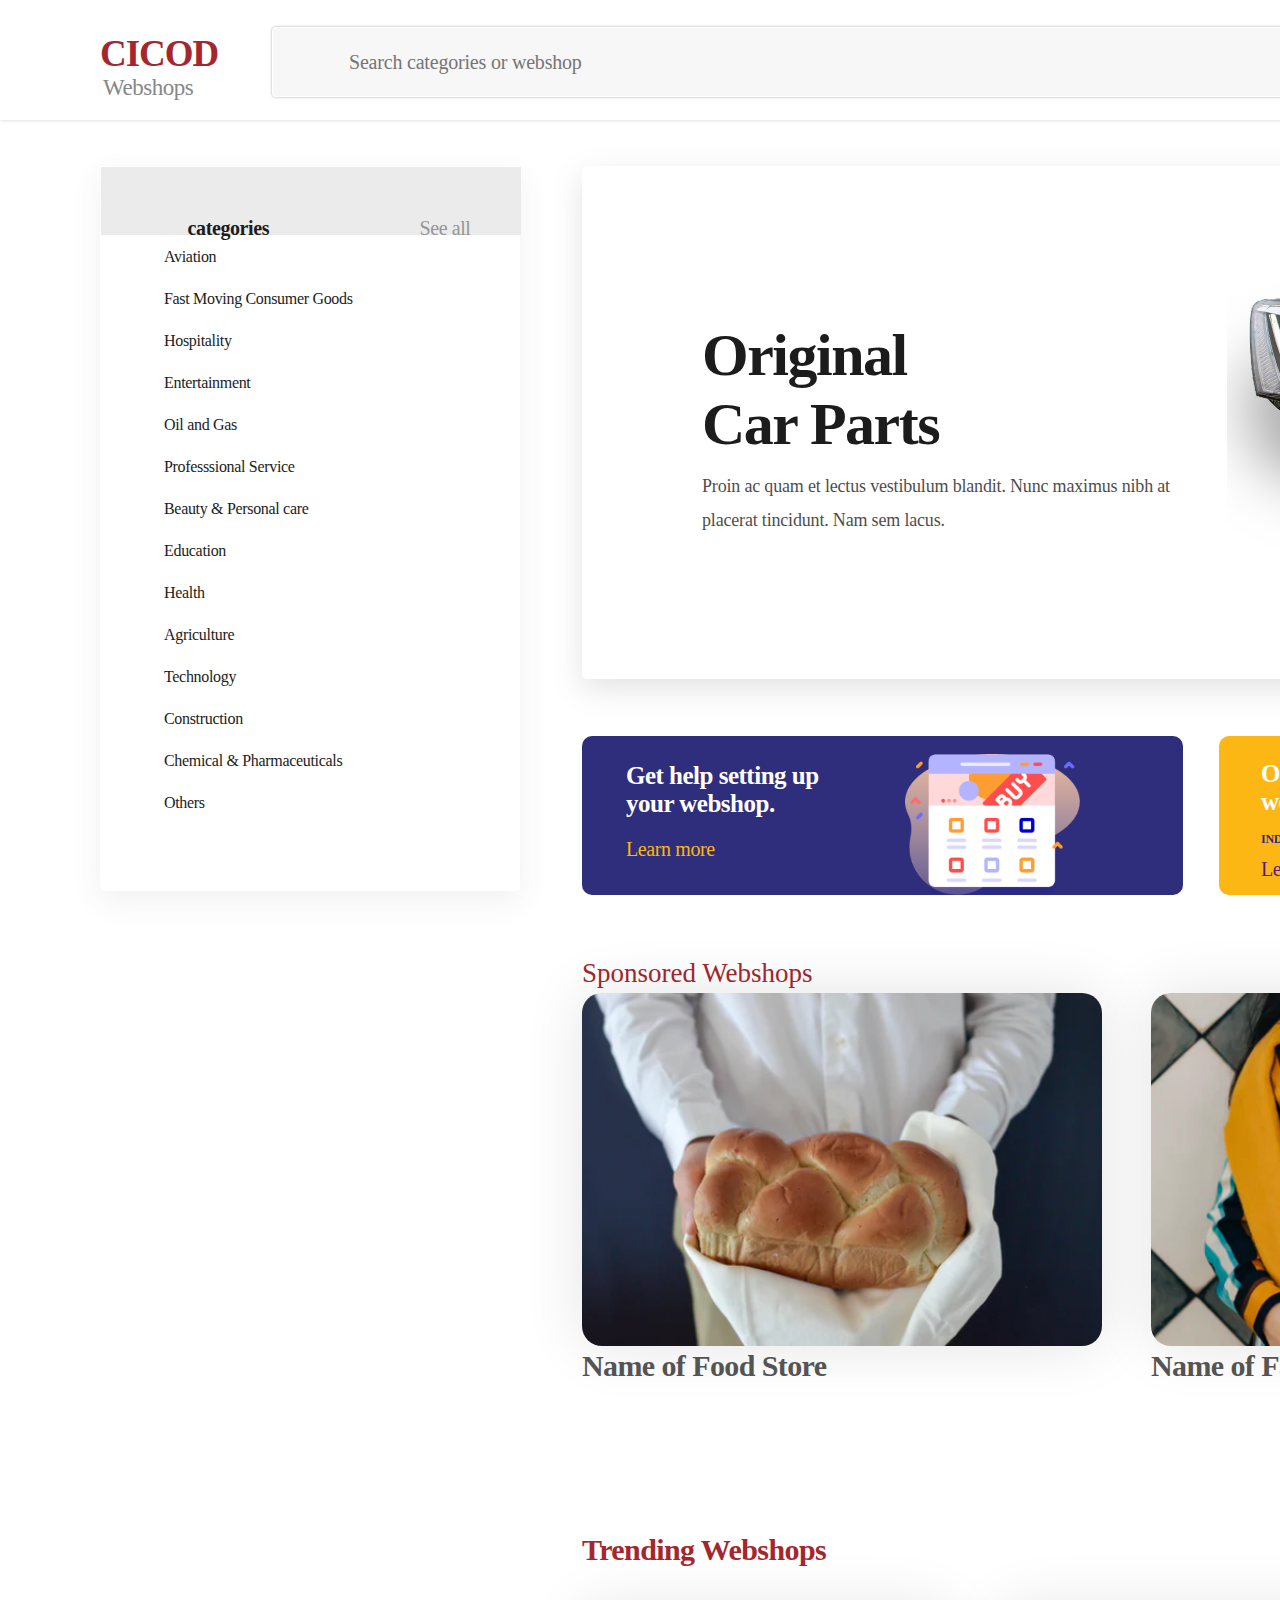
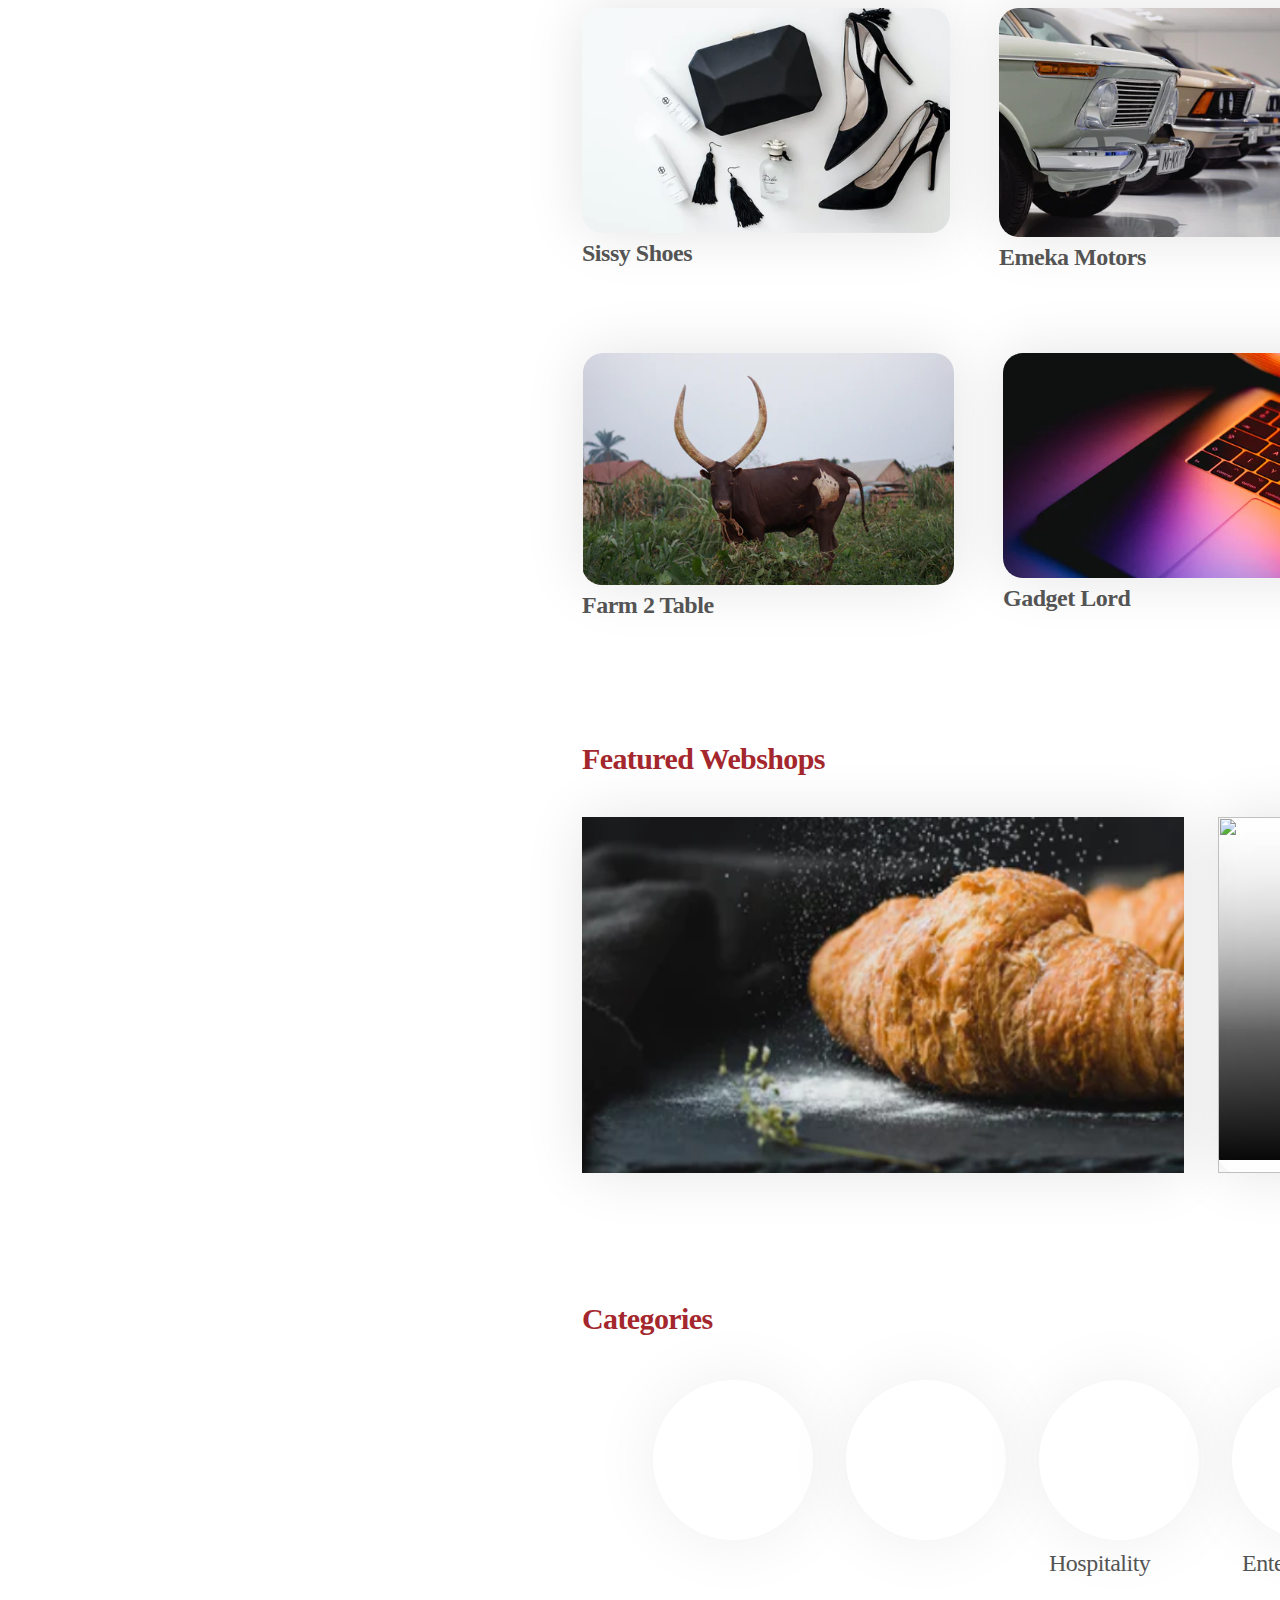
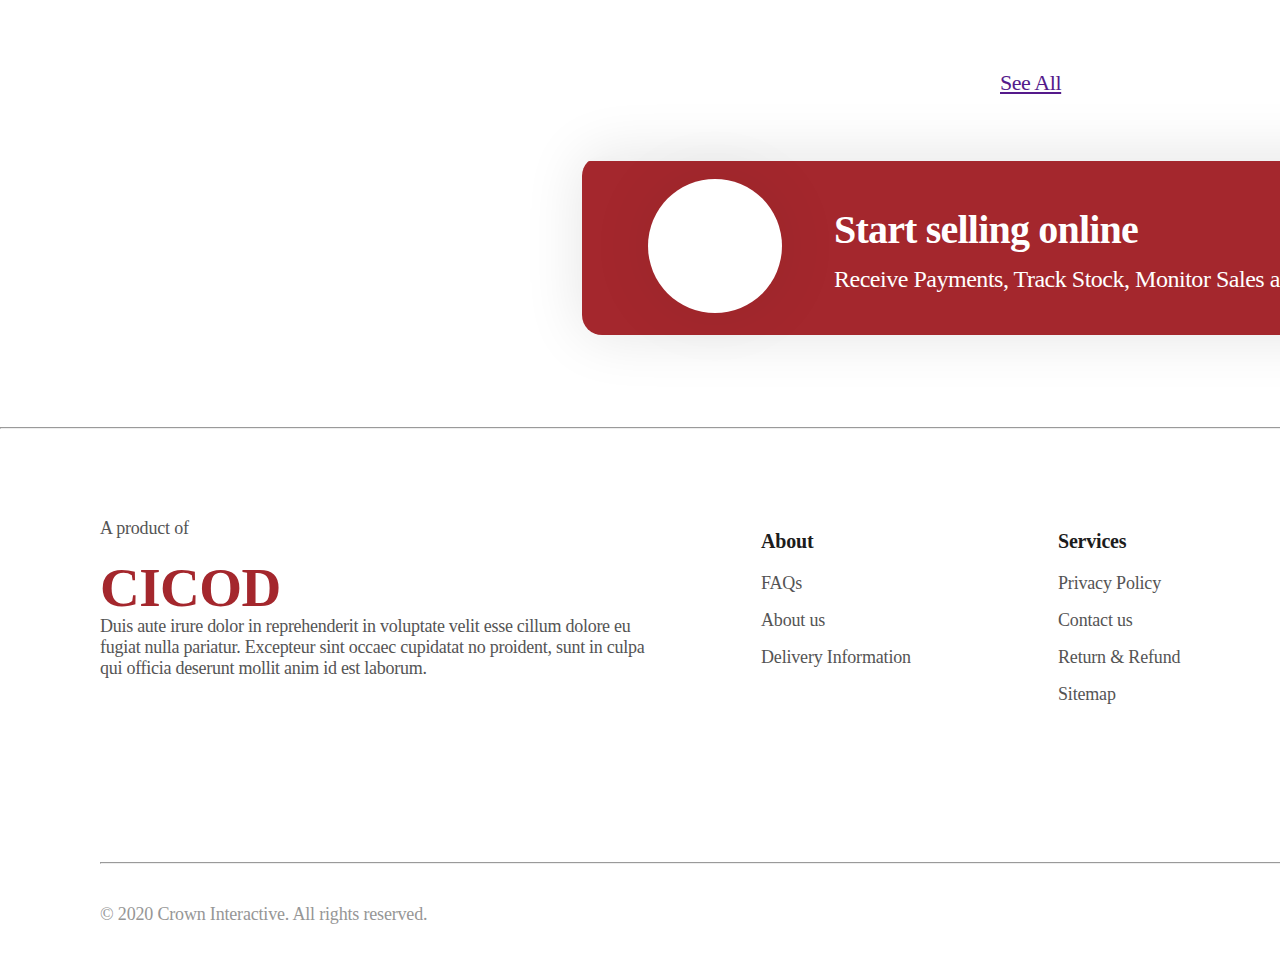
==== index.html @ 5d1048b7 "latest" ====
<!DOCTYPE html>
<html lang="en">
<head>
    <meta charset="UTF-8">
    <meta http-equiv="X-UA-Compatible" content="IE=edge">
    <meta name="viewport" content="width=device-width, initial-scale=1.0">
    
    <title>Document</title>
    <link rel="stylesheet" href="styles.css">
    <link rel="stylesheet" href="https://use.fontawesome.com/releases/v5.15.4/css/all.css"
     integrity="sha384-DyZ88mC6Up2uqS4h/KRgHuoeGwBcD4Ng9SiP4dIRy0EXTlnuz47vAwmeGwVChigm" crossorigin="anonymous">
</head>
<body>
    <!--This is hmtl for nav bar-->
    <nav>
        <div id="nav1">
            <span class="logo">CICOD</span>
            <br> 
            <span class="logosub">Webshops</span> 
        </div>
        <div>
            <form action="" id="" >
                <input type="text" name="" class="search-box" placeholder='Search categories or webshop' >
                
            </form>
            
        </div>
        <div>
            <input type="Submit" name="" id="" value="Search" class="searchbutton" >
        </div>
        <div id="nav2">
           <span class="top">Own a Webshops</span>  <br>
            <a href="" class="ref">Start a free trial now <i class="fas fa-angle-right"></i></a>
        </div>
    </nav>
    
    <div>
        <!--Html for the aside menu right under the nav bar-->
        <div class="aside"> 
            <h5><span id="h51"><i class="fas fa-bars"></i></span><span id="h52"> categories</span> <span id="h53">See all</span>
            </h5> 
            <ul class="list">
            <li class="sidelink"> <a href="">Aviation</a></li> <li class="sidelink"> <a href="">Fast Moving Consumer Goods</a></li> 
            <li class="sidelink"> <a href="">Hospitality</a></li> <li class="sidelink"> <a href="">Entertainment</a></li>
            <li class="sidelink"> <a href="">Oil and Gas</a></li>
            <li class="sidelink"> <a href="">Professsional Service</a></li> 
            <li class="sidelink"> <a href="" >Beauty & Personal care</a> </li>
            <li class="sidelink"> <a href="">Education</a> </li> <li> <a href="">Health</a> </li> <li> <a href="">Agriculture</a> </li>
            <li class="sidelink"> <a href="">Technology</a> </li> <li class="sidelink"> <a href="">Construction</a></li> 
            <li class="sidelink"> <a href="">Chemical & Pharmaceuticals</a> </li> <li class="sidelink"> <a href="">Others</a></li>
            <ul>
            
        </div>
            <!--Container 1- Html for the container right after/opposite the aside menu-->
        <div class="container1">
           <div id="side1">
                <div id="lefticon">
                    <a href=""><i class="fas fa-angle-left"></i></a>
                </div>
                <div id="p1">
                    Original Car Parts
                </div>

                <div id="p3">
                    Proin ac quam et lectus vestibulum blandit. Nunc maximus nibh at placerat tincidunt. Nam sem lacus.
                </div>
           </div>
           
           <div id="side2">
              <div id="p2">

              </div>
                <div id="righticon">
                   <a href=""><i class="fas fa-angle-right"></i></a>
                </div>
           </div>
        </div>
    </div>
    <!--Container 2--Html for the content right under container 1-->
    <div id="container2">
        <div id="side3">
            <div id="sub1"> <p id="p4"> <a href="">Get help setting up your webshop.</a></p> 
              <p id="p5"> <a href="">Learn more <i class="fas fa-angle-right"></i></a> </p>
            </div>
            <div id="sub2"> <a href="" id="p6"><img src="/Images/buy.png" alt=""></a>
            </div>
        </div>
        <div id="side4">
            <div id="sub3"> <p id="p7">Offer your professional touch to webshop owners.</p>
                <p id="p8">INDEPENDENT CICOD EXECUTIVE (ICE)</p>
                <p id="p9"> <a href="">Learn more <i class="fas fa-angle-right"></i></a> </p>
            </div>
            <div id="sub4"><img src="/Images/id-card.png" alt="id-card" id="p10"></div>
        </div>
    </div>

    <div id="p11">
        Sponsored Webshops
    </div>
    <div id="container3">
        <div id="p13"><img src="/Images/food.png" alt="" id="image1"> <p id="p14">Name of Food Store</p></div>
        <div id="p13"><img src="/Images/nameoffashion.png" alt="" id="image1"> <p id="p14">Name of Fashion Shop</p></div>
        <div id="p13" style="padding: 0;"><img src="/Images/skincare.png" alt="" id="image1"> <p id="p14">Skin care Shop</p></div>
    </div>
    <div id="p15">
        Trending Webshops
    </div>
    <div id="container4">
        <div id="p17"><img src="/Images/shoes.png" alt="Sissy Shoes" id="image2"> <p id="p16">Sissy Shoes</p></div>
        <div id="p17"><img src="/Images/motors.png" alt="Emeka Motors" id="image2"> <p id="p16">Emeka Motors</p></div>
        <div id="p17"><img src="/Images/pizza.png" alt="Pizza club" id="image2"><p id="p16">Pizza club</p></div>
    </div>
    <div id="container4" style="margin-top: 56px;">
        <div id="p17"><img src="/Images/farm.png" alt="farm" id="image2"><p id="p16">Farm 2 Table</p></div>
        <div id="p17"><img src="/Images/gadget.png" alt="gadget" id="image2"><p id="p16">Gadget Lord</p></div>
        <div id="p17"><img src="/Images/hair.png" alt="hair" id="image2"><p id="p16">Hair chick</p></div>
    </div>
    <div id="p18">Featured Webshops</div>
    <div id="container5">
        <div id="p19">
            <img src="/Images/bread.png" alt="" id="image3">
        </div>
        <div id="p20">
            <img src="/images/shoes.png" alt="" id="image3">
        </div>
    </div>
    <div id="p21">Categories</div>
    <div id="container6">
        <div id="p22">
            <div id="p23">

            </div>
        </div>
        <div id="p22">
            <div id="p23">

            </div>
        </div>
        <div id="p22">
            <div id="p23">
                <i class="fas fa-hospital-alt" id="icon2"></i>
            </div>
            <p id="sub5">Hospitality</p>
        </div>
        <div id="p22">
            <div id="p23">
                <i class="fas fa-music" id="icon2"></i>
            </div>
            <p id="sub5">Entertainment</p>
        </div>
    </div>
    <div id="p24">
        <a href="">See All</a> 
    </div>
    <div id="container7">
        <div id="p25">
            <div id="grocery"><i class="fas fa-shopping-cart"></i></div>
        </div>
        <div id="p26">
            <p id="sub6">Start selling online</p>
            <p id="sub7">Receive Payments, Track Stock, Monitor Sales and More...</p>
        </div>
        <div id="p27">
            <p id="sub8"> <a href="">Sign up now</a> </p> 
        </div>

    </div>
    <hr id="breakline">
    <footer class="footer">
        <div  id="p28">
            <p id="sub9">A product of</p> 
            <p id="sub10">CICOD</p>
            <p id="sub11">Duis aute irure dolor in reprehenderit in voluptate velit esse cillum dolore eu 
                fugiat nulla pariatur. Excepteur sint occaec cupidatat no proident, sunt in culpa
                qui officia deserunt mollit anim id est laborum.
            </p>
        </div>
        <div id="p29">
            <p id="sub12"> About</p> 
            <p><a href="">FAQs</a> </p> 
            <p><a href="">About us</a> </p> 
            <p><a href="">Delivery Information</a> </p>
        </div>
        <div id="p30">
            <p id="sub12">Services</p>
            <p><a href="">Privacy Policy</a></p>
            <p><a href="">Contact us</a></p>
            <p><a href="">Return & Refund</a></p>
            <p><a href="">Sitemap</a></p>

        </div>
        <div id="p31">
            <p id="sub12">Follow CICOD</p>
            <div id="p32">
                <div id="sub13"> <a href=""><i class="fab fa-youtube" id="icon7"></i></a></div>
                <div id="sub13"> <a href="https://www.facebook.com"><i class="fab fa-facebook-square" id="icon7"></i></a> </div>
                <div id="sub13"><a href=""><i class="fab fa-twitter" id="icon7"></i></a></div>
                <div id="sub13"> <a href=""><i class="fab fa-instagram-square" id="icon7"></i></a></div>
            </div>
        </div>
    </footer>
    
    <hr id="breakline2">

    <div id="p34">
        © 2020 Crown Interactive. All rights reserved.
    </div>

</body>
</html>
---- styles.css ----
/** DESIGN FOR HEADING**/
nav {width: 1920px;height: 120px; margin: 0px;margin-left: 0px; box-shadow: 0px 0px 4px #1D1D1D33; display: flex}
body{
    
    height: 100%;
    width: 1920px;
    margin: 0px;
    
}
#nav1{
    margin-left: 100px;
    margin-top: 32px;
    margin-right: 52px;
    height: 67px;
    width: 119px;
}
.logo{
    font: normal normal 900 25px Raleway;
    letter-spacing: -1px;
    color: #A4272D;
    width: 100%;
    height: 44px;
    text-align: left;
    font-size: 37px;
}
.logosub{
    text-align: center;
    font: normal normal 23px Raleway;
    width: 100%;
    height: 27px;
    color: #868686;
    letter-spacing: -0.46px;
    opacity: 1;
    size: 23px;
    padding-bottom: 0px;
    padding-left: 3px;
}

.search-box{
    height: 68px;
    border-color: transparent;
    width: 1016px;
    background: #F7F7F7 0% 0% no-repeat padding-box !important;
    box-shadow: 0px 0px 2px #00000029;
    border-radius: 5px;
    text-align: left;
    font: normal normal normal 20px/8px Raleway;
    letter-spacing: -0.2px;
    color: #969696;
    margin-left: 0px;
    margin-top: 26px;
    margin-bottom: 26px;
    padding-left: 76px;
    padding-top: 0;
    padding-bottom: 0px;
}
.searchbutton{
    width: 220px;
    height: 68px;
    background: #A4272D 0% 0% no-repeat padding-box;
    border-radius: 34px;
    opacity: 1;
    margin: 26px 38px 26px 54px;
    text-align: center;
    font: normal normal 25px/22px Raleway;
    color: #FFFFFF;
    letter-spacing: 0.25px;
    opacity: 1;
    border-style: none;
}
#nav2{
    margin: 29px 0px 29px 0px;
    width: 211px;
    height: 62px;
}
.top{
    width: 176px;
    height: 29px;
    text-align: right;
    font: normal normal bold 24px Raleway;
    letter-spacing: -0.6px;
    color: #545454;
    opacity: 1;
}
.ref{
    width: 189px;
    height: 26px;
    text-align: right;
    font: normal normal normal 22px Raleway;
    letter-spacing: -0.44px;
    color: #A4272D;
    text-transform: capitalize;
    opacity: 1;
}


/** THIS IS THE DESIGN FOR THE LEFT SIDE CONTENT (ASIDE MENU)**/
.aside{
    float: left;
    width: 420px;
    margin: 46px 0px 0 100px;
    background: #FFFFFF 0% 0% no-repeat padding-box;
    box-shadow: 0px 10px 30px #48484814;
    border-radius: 5px;
    opacity: 1;
    height: 725px;
}
.list{
    margin: 0px;
}
h5{
    height: 68px;
    width: 100%;
    background: #EBEBEB 0% 0% no-repeat padding-box;
    border: 1px solid #00000000;
    opacity: 1;
    margin: 0px;
    text-align: justify;
}
#h51{
    width: 26px;
    height: 18px;
    padding: 25px 0 25px 30px;
    display: inline-block;
    color: #A4272D;
    opacity: 1;
}
#h52{
    padding: 22px 0 22px 26px;
    width: 99px;
    height: 24px;
    text-align: left;
    font: normal normal 600 20px Raleway;
    letter-spacing: -0.4px;
    color: #1C1C1C;
    opacity: 1;
}
#h53{
    text-align: left;
    font: normal normal normal 20px Raleway;
    letter-spacing: -0.4px;
    color: #969696;
    opacity: 1;
    width: 62px;
    height: 24px;
    padding: 22px 30px 22px 147px;
}

ul>li{
    list-style: none;
    padding: 12px;
    margin: 0px;
    
}
ul>li>a{
    text-decoration: none;
    font: normal normal normal 16px Raleway;
    letter-spacing: -0.32px;
    color: #1C1C1C;
    opacity: 1;
    padding:12px;
}
ul>li>a:visited{
    text-align: left;
    font: normal normal normal 32px Raleway;
    letter-spacing: -0.32px;
    color: #1C1C1C;
    opacity: 1;
}
ul>li>a:hover{ color:white;background-color: #A4272D; border-radius: 10px;}
/** CSS FOR CONTENT AFTER THE ASIDE MENU**/
.container1{
    margin-top: 46px;
    margin-left: 62px;
    margin-bottom: 0px;
    margin-right: 100px;
    width: 1238px;
    height: 513px;
    background: #FFFFFF 0% 0% no-repeat padding-box;
    box-shadow: 0px 10px 30px #75757533;
    border-radius: 5px;
    opacity: 1;


}
.container1, #side1, #side2 {
    display: inline-block;
}
#side1{
    padding-left: 40px;
    padding-top: 155px;
    padding-bottom: 155px;
    padding-right: 0px;
    height: 203px;
    width: 579px;
    float: left;
}
#side2{
    padding-top: 116px;
    padding-right: 50px;
    padding-bottom: 50px;
    padding-left: 26px;
    height: 347px;
    width: 543px;
    float: right;
}
#lefticon{
    padding-top: 70px;
    padding-bottom: 0;
    padding-left:0px;
    opacity: 1;
    font-size: 29px;
    height: 29px;
    width: 17px;
    display: inline;
    float: left;
}
#p1{
    padding: 0px 235px 4px 80px;
    width: 247px;
    height: 144px;
    text-align: left;
    font: normal normal bold 60px Raleway;
    letter-spacing: -1.5px;
    color: #1C1C1C;
    text-transform: capitalize;
    opacity: 1;
    margin: 0px;
}
#p3{
    width: 482px;
    height: 55px;
    padding-top: 0px;
    padding-right: 26px;
    padding-bottom: 0px;
    padding-left: 80px;
    margin: 0px;
    text-align: left;
    font: normal normal normal 18px/34px Raleway;
    letter-spacing: -0.18px;
    color: #1C1C1C;
    opacity: 0.8;
}
#righticon{
    font-size: 29px;
    height: 29px;
    width: 17px;
    padding-top:  100px;
    padding-right: 0px ;
    float: right;
    display: inline;
}
#p2{
    height: 304px;
    width: 456px;
    padding: 0px 70px 27px 0px;
    background: transparent url('/Images/3.png') 0% 0% no-repeat padding-box;
    opacity: 1;
    display: inline-block;
}
/** CSS for container2 and its content**/
#container2{
    width: 1238px;
    height: 159px;
    margin-top: 53px;
    margin-right: 100px;
    margin-left: 62px;
    display: inline-block;
}
#side3{
    width: 565px;
    height: 159px;
    padding-left: 0px;
    padding-right: 36px;
    padding-bottom: 0px;
    float: left;
    background: #2F2E7C 0% 0% no-repeat padding-box;
    border-radius: 10px;
    opacity: 1;
}
#side4{
    width: 601px;
    height: 159px;
    padding-top: 0px;
    padding-right: 0px;
    padding-bottom: 0px;
    float: right;
    background: #FDB714 0% 0% no-repeat padding-box;
    border-radius: 10px;
    opacity: 1;
}
#sub1{
    padding: 26px 30px 17px 44px;
    margin: 0px;
    height: 116px;
    width: 218px;
    display: inline-block;

}
#sub2{
    padding: 18px 0px 0px 0px;
    width: 242px;
    height: 141px;
    float: right;
}
#p4{
    width: 116px;
    height: 60px;
    text-align: left;
    font: normal normal 600 25px Raleway;
    letter-spacing: -0.5px;
    color: #FFFFFF;
    opacity: 1;
    margin: 0;
    display: inline;
}
#p4>a:visited{
    width: 116px;
    height: 60px;
    text-align: left;
    font: normal normal 600 25px Raleway;
    letter-spacing: -0.5px;
    color: #FFFFFF;
    opacity: 1;
    margin: 0;
    display: inline;
    text-decoration: none;
}
#p4>a{text-decoration: none;}
#p5{
    width: 116px;
    height: 24px;
    text-align: left;
    letter-spacing: -0.4px;
    color: #FDB714;
    opacity: 1;
    font: normal 20px Raleway;
}
#p5>a:visited{    
    width: 116px;
    height: 24px;
    text-align: left;
    letter-spacing: -0.4px;
    color: #FDB714;
    opacity: 1;
    font: normal 20px Raleway;
}
#p5>a{text-decoration: none;}
#p6{
    width: 242px;
    height: 141px;
    opacity: 1;
    display: inline-flex;
}
#sub3{
    width: 326px;
    height: 118px;
    float: left;
    padding-left: 42px;
    padding-top: 24px;
}
#sub4{
    width: 200px;
    height: 134px;
    float: right;
    padding-top: 25px;
    padding-left: 0px;
    padding-right: 26px;
}
#p7{
    height: 60px;
    width: 326px;
    text-align: left;
    font: normal normal 600 25px Raleway;
    letter-spacing: -0.5px;
    color: #FFFFFF;
    opacity: 1;
    padding: 0;
    margin: 0;
}
#p8{
    width: 230px;
    height: 14px;
    text-align: left;
    font: normal normal 900 12px Raleway;
    letter-spacing: -0.24px;
    color: #2F2E7C;
    text-transform: uppercase;
    opacity: 1;
}
#p9{
    height: 24px;
    width: auto;
    text-align: left;
    font: normal 20px Raleway;
    letter-spacing: -0.4px;
    color: #A4272D;
    opacity: 1;
    margin: 0px;
}
#p9>a{text-decoration: none;}
#p10{
    height: 134px; width: 200px;
}
#p11{
    width: 349px;
    height: 35px;
    margin-top: 59px;
    margin-left: 582px;
    color: #A4272D;
    opacity: 1;
    font: normal 27px Raleway;

}
#container3{
    height: 408px;
    width: 1338px;
    margin-left: 582px;
    display: flex;
}
#p13{
    padding-right: 49px;
    
}
#p14{    
    text-align: left;
    font: normal normal 600 30px/32px Raleway;
    letter-spacing: -0.6px;
    color: #545454;
    opacity: 1;
    margin: 0px;
    
}
#image1{
    height: 353px; width: 520px;
    box-shadow: 0px 0px 60px #0000001C;
    border-radius: 20px;
    opacity: 1;
}
#p15{
    margin-left: 582px;
    margin-top: 132px;
    height: 35px;
    text-align: left;
    font: normal normal bold 30px Raleway;
    letter-spacing: -0.6px;
    color: #A4272D;
    opacity: 1;
}
#container4{
    margin: 40px 0 0 582px;
    height: 289px;
    width: 1338px;
    display: flex;
}
#p16{
    margin: 0; height: 29px;
    text-align: left;
    font: normal normal 600 24px/32px Raleway;
    letter-spacing: -0.48px;
    color: #545454;
    opacity: 1;
}
#p17{
    padding-right: 49px;
}
#image2{
    box-shadow: 0px 0px 60px #0000001C;
    border-radius: 20px;
    opacity: 1;
}
#p18{
    margin-left: 582px;
    margin-top: 100px;
    height: 35px;
    text-align: left;
    font: normal normal bold 30px Raleway;
    letter-spacing: -0.6px;
    color: #A4272D;
    opacity: 1;
}
#container5{
    height: 356px;
    margin: 40px 0 0 582px;
    display: flex;
}
#p19{
    margin-right: 33.5px;
    background-image: url("/Images/breadbackground.png");
    box-shadow: 0px 0px 60px #0000001C;
    border-radius: 20px;
    opacity: 1;
    
}
#image3{
    height: 356px; width: 602px; opacity: 1;
}
#p20{
    background-image: url("/Images/workshoeback.png");
    box-shadow: 0px 0px 60px #0000001C;
    border-radius: 20px;
    opacity: 1;
}
#p21{
    margin-top: 130px;
    margin-left: 582px;
    width: 151px; height: 35px;
    text-align: left;
    font: normal normal bold 30px/32px Raleway;
    letter-spacing: -0.6px;
    color: #A4272D;
    opacity: 1;
}
#container6{
    height: 220px; margin-left: 653px; margin-top: 42px; display: flex;
}
#p22{
    width: 30px; padding-right: 163px; height: 99%;
}
#p23{
    height: 160px; width: 160px;
    background: #FFFFFF 0% 0% no-repeat padding-box;
    box-shadow: 0px 0px 70px #00000012;
    opacity: 1;     border-radius: 900px;
}
#icon2{
    height: 58px; width: 58px; font-size: 58px;
    padding: 30%; color: #545454;
}
#sub5{
    text-align: left;
    font: normal normal normal 24px Raleway;
    letter-spacing: -0.48px;
    color: #545454;
    text-transform: capitalize;
    opacity: 1;
    margin: 0px;     padding-top: 10px; padding-left: 10px;
}
#p24{
    margin: 70px 0 0 1000px;
    text-align: left;
    text-decoration: underline;
    font: normal normal normal 22px Raleway;
    letter-spacing: -0.44px;
    color: #1E3E94;
    text-transform: capitalize;
    opacity: 1;
}
#container7{
    margin: 60px 0 0 582px; height: 179px; width: 1247.5px;
    background-image: url("/Images/p25.png");
    box-shadow: 0px 0px 60px #0000001C;
    border-radius: 20px;
    opacity: 1; display: flex;
}
#p25{
    height: 134px; width: 134px; margin: 23px 0 22px 66px;
    background: #FFFFFF 0% 0% no-repeat padding-box;
    box-shadow: 0px 0px 70px #00000012;
    opacity: 1;
    display: inline-block; border-radius: 200px;
}
#grocery{
    color: #A4272D;
    padding: 45px 0 27px 34px;
    font-size: 300%;
}
#p26{
    width: 604px; height: 84px; margin: 39px 0 0 52px;
    display: inline-block;
}
#sub6{
    width: 347px; height: 47px; margin: 0px;
    text-align: left;
    font: normal normal bold 40px/70px Raleway;
    letter-spacing: -0.8px;
    color: #FFFFFF;
    opacity: 1;
}
#sub7{
    width: 604px;
    text-align: left;
    font: normal normal normal 24px Raleway;
    letter-spacing: -0.48px;
    color: #FFFFFF;
    opacity: 1;
}
#p27{
    width: 220px; height: 68px;
    margin: 57px 90px 0 81px;
    background: #FFFFFF 0% 0% no-repeat padding-box;
    border-radius: 34px;
    opacity: 1;
}
#sub8{
    text-align: center;
    font: normal normal 22px Raleway;
    letter-spacing: 0.22px;
    opacity: 1;
}
#p27>#sub8>a{text-decoration: none; color: #A4272D;}

#breakline{
    width: 1920px; margin-top: 92px;
}

.footer{
    width: 1920px; height: 417px;
    background: #FFFFFF 0% 0% no-repeat padding-box;
    opacity: 1;
    margin: 0px; display: flex;
}
#p28{
    width: 545px; height: 216px;
    margin: 73px 0 0 100px;
}
#sub9{
    text-align: left;
    font: normal normal normal 18px/37px Raleway;
    letter-spacing: -0.18px;
    color: #545454;
    opacity: 4; margin: 0px;
    height: 21px; width: 101px;
}
#sub10{
    text-align: left;
    font: normal normal 900 55px/113px Raleway;
    letter-spacing: -0.55px;
    color: #A4272D;
    opacity: 1; margin: 0px;
    height: 65px; width: 172px;
}
#sub11{
    text-align: left;
    font: normal normal normal 18px Raleway;
    letter-spacing: -0.27px;
    color: #545454;
    opacity: 4; margin-top: 20px;
    width: 545px; height: 120px;

}
#p29{
    width: 164px; height: 159px;
    opacity: 1; margin: 73px 0 0 116px;
}
#p29>p>a{
    text-decoration: none;
    text-align: left;
    font: normal normal normal 18px Raleway;
    letter-spacing: -0.18px;
    color: #545454;
    opacity: 1;
}
#sub12{
    text-align: left;
    font: normal normal bold 20px Raleway;
    letter-spacing: -0.2px;
    color: #1C1C1C;
    opacity: 1;
}
#p30{
    width: 134px; height: 206px; opacity: 1;
    margin: 73px 0 0 133px;
}
#p30>p>a{
    text-decoration: none;
    text-align: left;
    font: normal normal normal 18px Raleway;
    letter-spacing: -0.18px;
    color: #545454;
    opacity: 1;
}
#p31{
    width: 314px; height: 103px;
    margin: 73px 90px 0 324px;
}
#p32{
    display: flex; 
}
#sub13{
    opacity: 1; color: #969696;
     border-color:#969696 ; 
     font-size: xx-large;
    margin-right: 3px;
    height: 65px;
    width: 65px;
    opacity: 1;
    color: #969696;
    text-align: center;
}
#icon7{
    width: 65px; height: 65px; font-size: x-large;
}
#p31>#p32>#sub13>a{text-decoration: none; color: #969696;}
#breakline2{
    width: 1720px; margin-left: 100px;
}
#p34{
    text-align: left;
    font: normal normal normal 18px Raleway;
    letter-spacing: -0.18px;
    color: #969696;
    opacity: 1;
    margin: 40px 0 51px 100px;
}
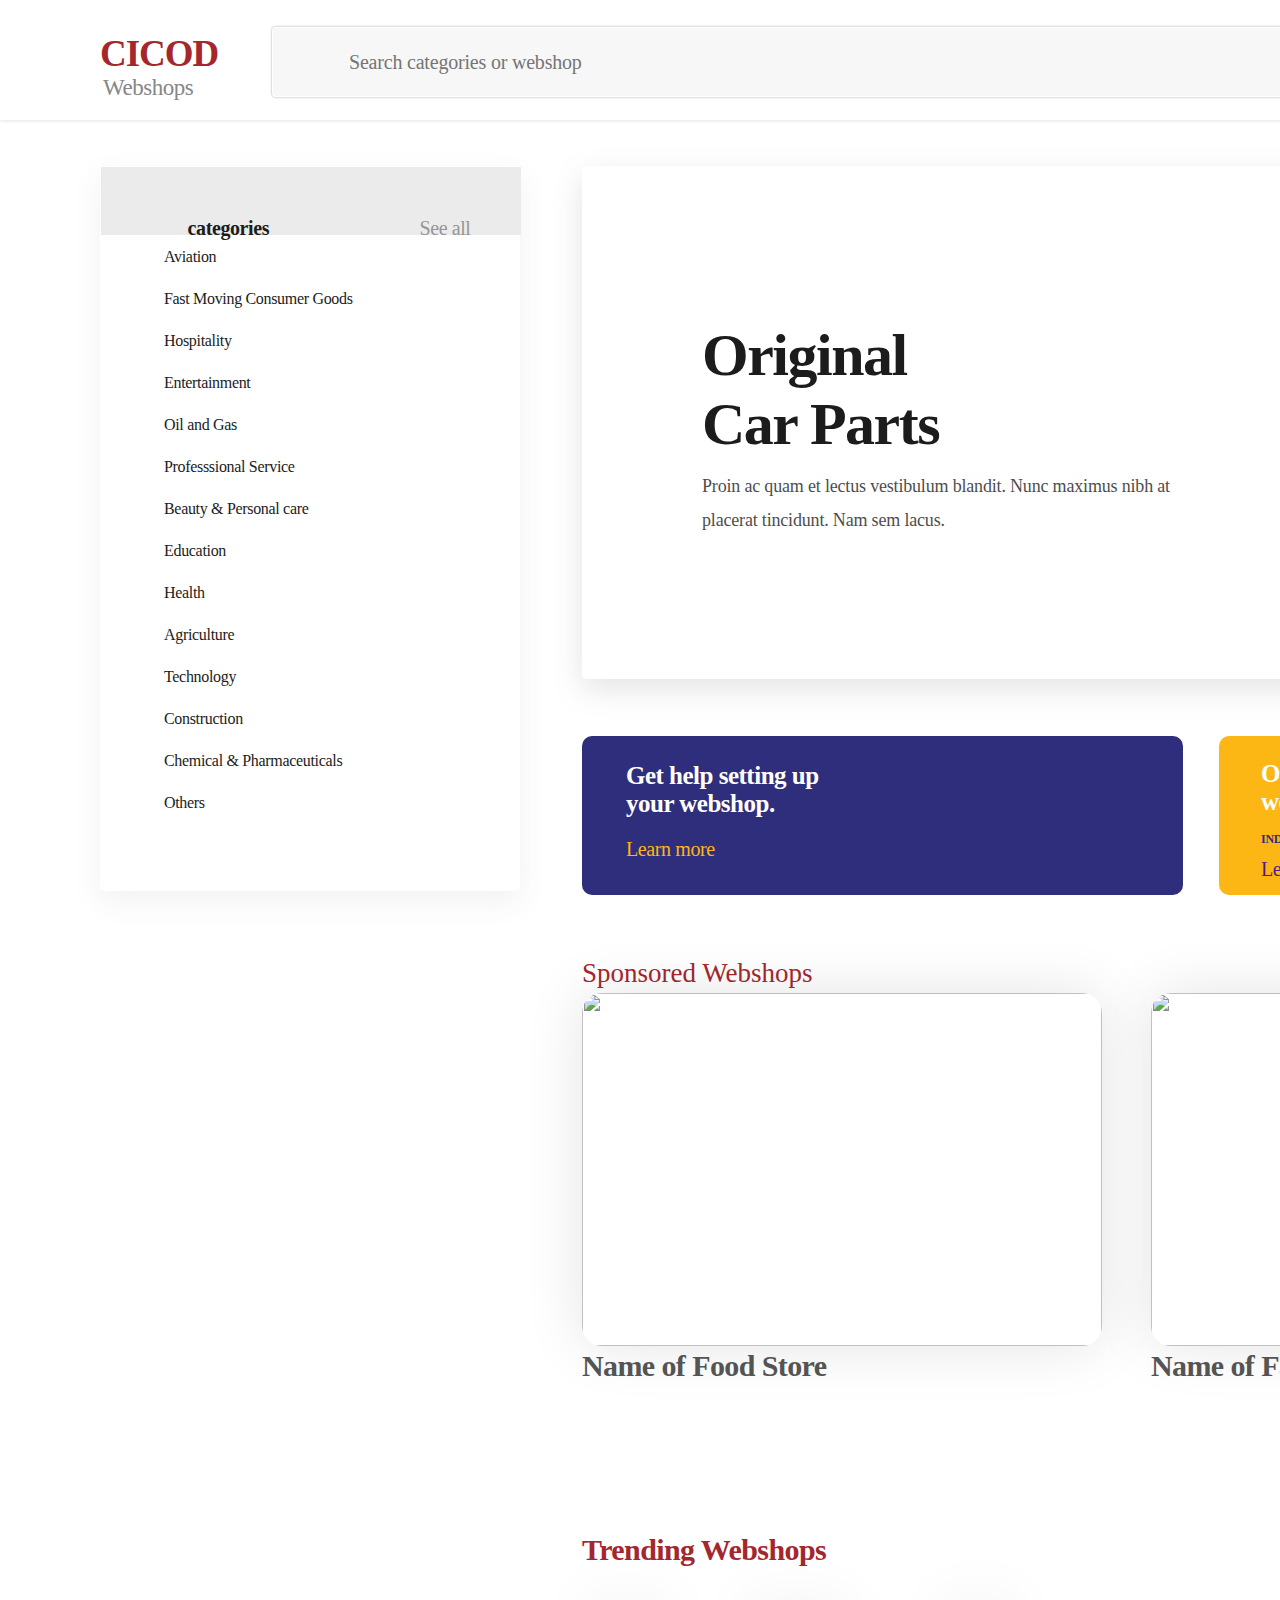
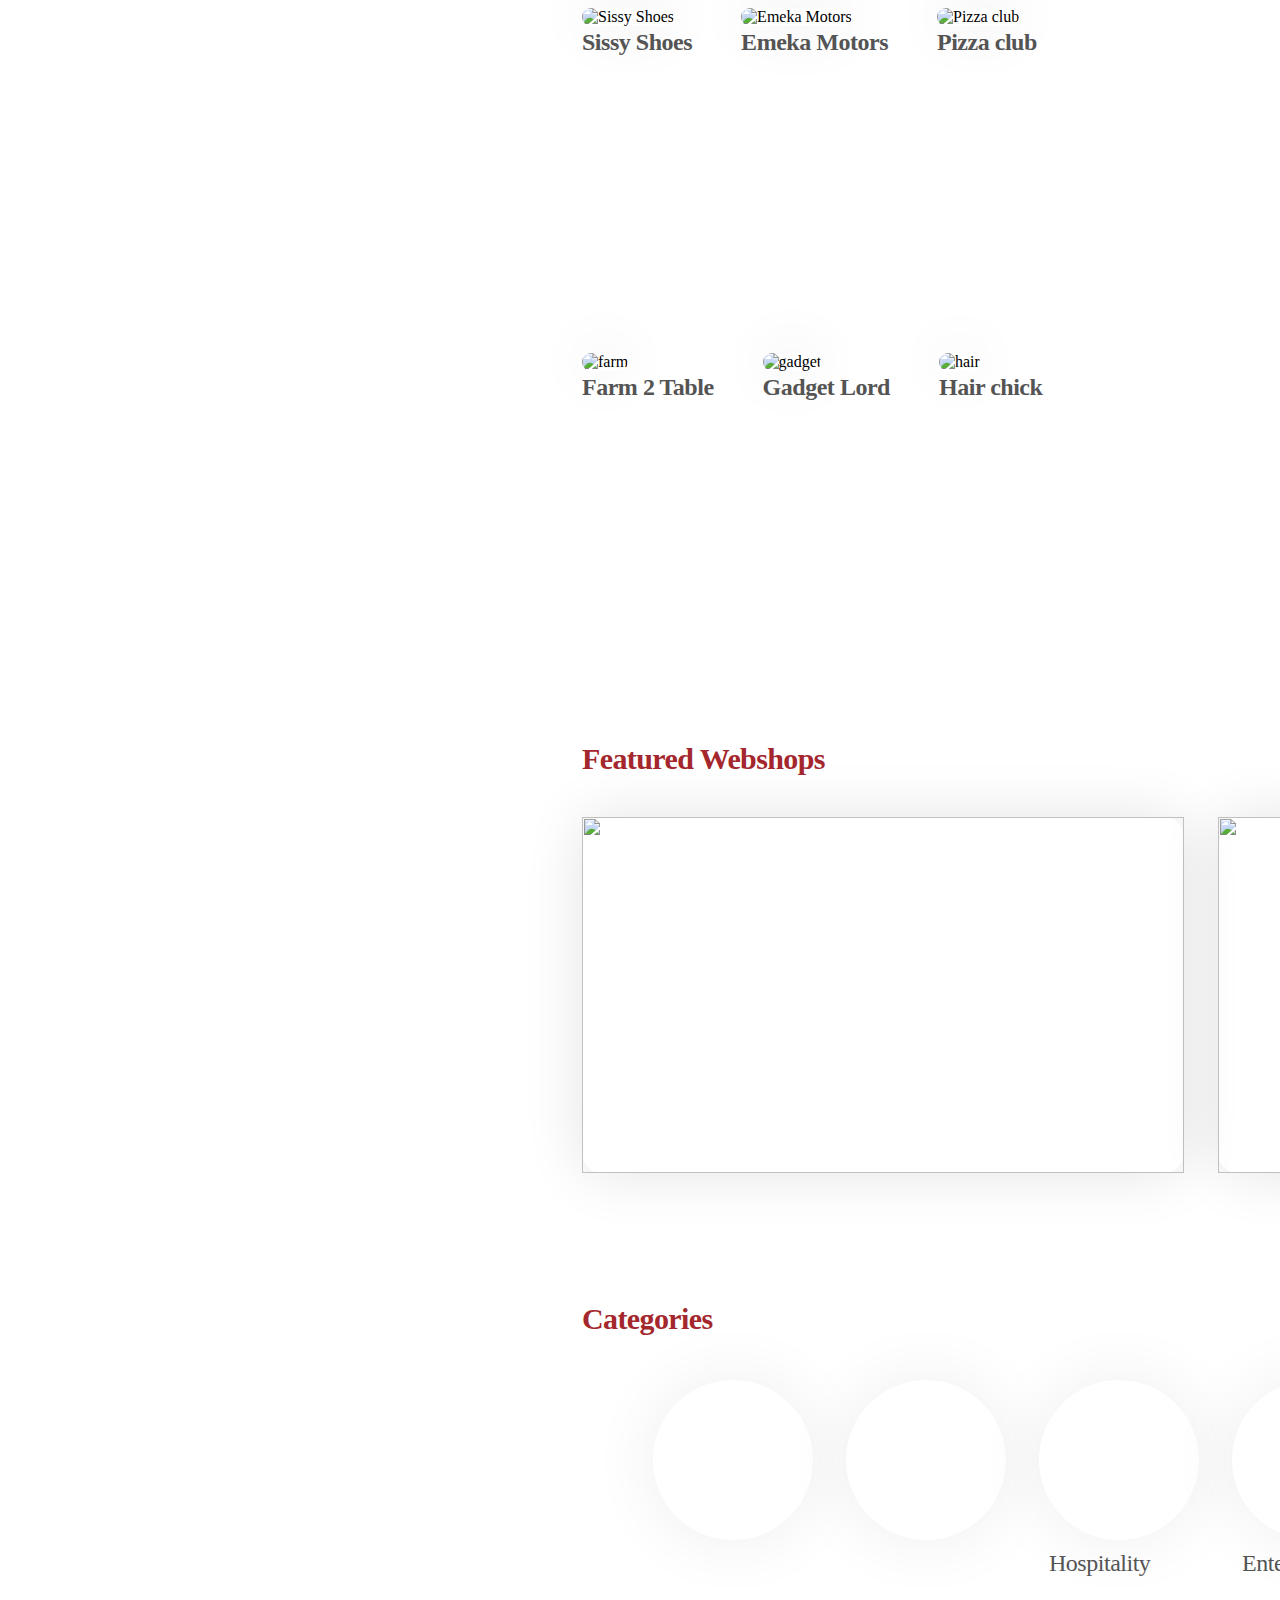
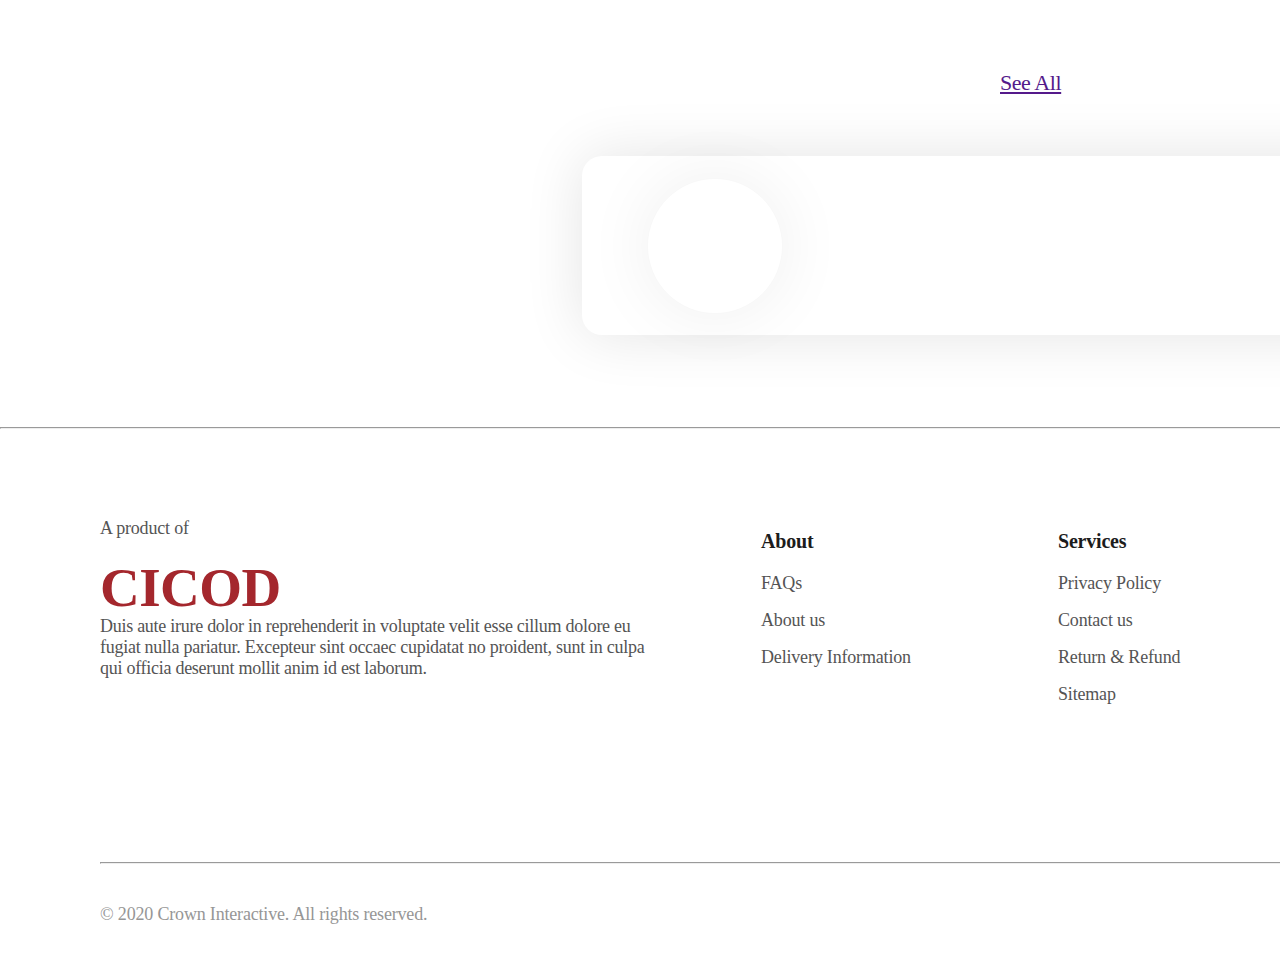
==== commit 61ecd102: "update" ====
--- a/index.html
+++ b/index.html
@@ -82,7 +82,7 @@
             <div id="sub1"> <p id="p4"> <a href="">Get help setting up your webshop.</a></p> 
               <p id="p5"> <a href="">Learn more <i class="fas fa-angle-right"></i></a> </p>
             </div>
-            <div id="sub2"> <a href="" id="p6"><img src="/Images/buy.png" alt=""></a>
+            <div id="sub2"> <a href="" id="p6"><img src="buy.png" alt=""></a>
             </div>
         </div>
         <div id="side4">
@@ -90,7 +90,7 @@
                 <p id="p8">INDEPENDENT CICOD EXECUTIVE (ICE)</p>
                 <p id="p9"> <a href="">Learn more <i class="fas fa-angle-right"></i></a> </p>
             </div>
-            <div id="sub4"><img src="/Images/id-card.png" alt="id-card" id="p10"></div>
+            <div id="sub4"><img src="id-card.png" alt="id-card" id="p10"></div>
         </div>
     </div>
 
@@ -98,30 +98,30 @@
         Sponsored Webshops
     </div>
     <div id="container3">
-        <div id="p13"><img src="/Images/food.png" alt="" id="image1"> <p id="p14">Name of Food Store</p></div>
-        <div id="p13"><img src="/Images/nameoffashion.png" alt="" id="image1"> <p id="p14">Name of Fashion Shop</p></div>
-        <div id="p13" style="padding: 0;"><img src="/Images/skincare.png" alt="" id="image1"> <p id="p14">Skin care Shop</p></div>
+        <div id="p13"><img src="food.png" alt="" id="image1"> <p id="p14">Name of Food Store</p></div>
+        <div id="p13"><img src="nameoffashion.png" alt="" id="image1"> <p id="p14">Name of Fashion Shop</p></div>
+        <div id="p13" style="padding: 0;"><img src="skincare.png" alt="" id="image1"> <p id="p14">Skin care Shop</p></div>
     </div>
     <div id="p15">
         Trending Webshops
     </div>
     <div id="container4">
-        <div id="p17"><img src="/Images/shoes.png" alt="Sissy Shoes" id="image2"> <p id="p16">Sissy Shoes</p></div>
-        <div id="p17"><img src="/Images/motors.png" alt="Emeka Motors" id="image2"> <p id="p16">Emeka Motors</p></div>
-        <div id="p17"><img src="/Images/pizza.png" alt="Pizza club" id="image2"><p id="p16">Pizza club</p></div>
+        <div id="p17"><img src="shoes.png" alt="Sissy Shoes" id="image2"> <p id="p16">Sissy Shoes</p></div>
+        <div id="p17"><img src="motors.png" alt="Emeka Motors" id="image2"> <p id="p16">Emeka Motors</p></div>
+        <div id="p17"><img src="pizza.png" alt="Pizza club" id="image2"><p id="p16">Pizza club</p></div>
     </div>
     <div id="container4" style="margin-top: 56px;">
-        <div id="p17"><img src="/Images/farm.png" alt="farm" id="image2"><p id="p16">Farm 2 Table</p></div>
-        <div id="p17"><img src="/Images/gadget.png" alt="gadget" id="image2"><p id="p16">Gadget Lord</p></div>
-        <div id="p17"><img src="/Images/hair.png" alt="hair" id="image2"><p id="p16">Hair chick</p></div>
+        <div id="p17"><img src="farm.png" alt="farm" id="image2"><p id="p16">Farm 2 Table</p></div>
+        <div id="p17"><img src="gadget.png" alt="gadget" id="image2"><p id="p16">Gadget Lord</p></div>
+        <div id="p17"><img src="hair.png" alt="hair" id="image2"><p id="p16">Hair chick</p></div>
     </div>
     <div id="p18">Featured Webshops</div>
     <div id="container5">
         <div id="p19">
-            <img src="/Images/bread.png" alt="" id="image3">
+            <img src="bread.png" alt="" id="image3">
         </div>
         <div id="p20">
-            <img src="/images/shoes.png" alt="" id="image3">
+            <img src="shoes.png" alt="" id="image3">
         </div>
     </div>
     <div id="p21">Categories</div>
--- a/styles.css
+++ b/styles.css
@@ -254,7 +254,7 @@
     height: 304px;
     width: 456px;
     padding: 0px 70px 27px 0px;
-    background: transparent url('/Images/3.png') 0% 0% no-repeat padding-box;
+    background: transparent url('3.png') 0% 0% no-repeat padding-box;
     opacity: 1;
     display: inline-block;
 }
@@ -486,7 +486,7 @@
 }
 #p19{
     margin-right: 33.5px;
-    background-image: url("/Images/breadbackground.png");
+    background-image: url("/breadbackground.png");
     box-shadow: 0px 0px 60px #0000001C;
     border-radius: 20px;
     opacity: 1;
@@ -496,7 +496,7 @@
     height: 356px; width: 602px; opacity: 1;
 }
 #p20{
-    background-image: url("/Images/workshoeback.png");
+    background-image: url("workshoeback.png");
     box-shadow: 0px 0px 60px #0000001C;
     border-radius: 20px;
     opacity: 1;
@@ -548,7 +548,7 @@
 }
 #container7{
     margin: 60px 0 0 582px; height: 179px; width: 1247.5px;
-    background-image: url("/Images/p25.png");
+    background-image: url("p25.png");
     box-shadow: 0px 0px 60px #0000001C;
     border-radius: 20px;
     opacity: 1; display: flex;
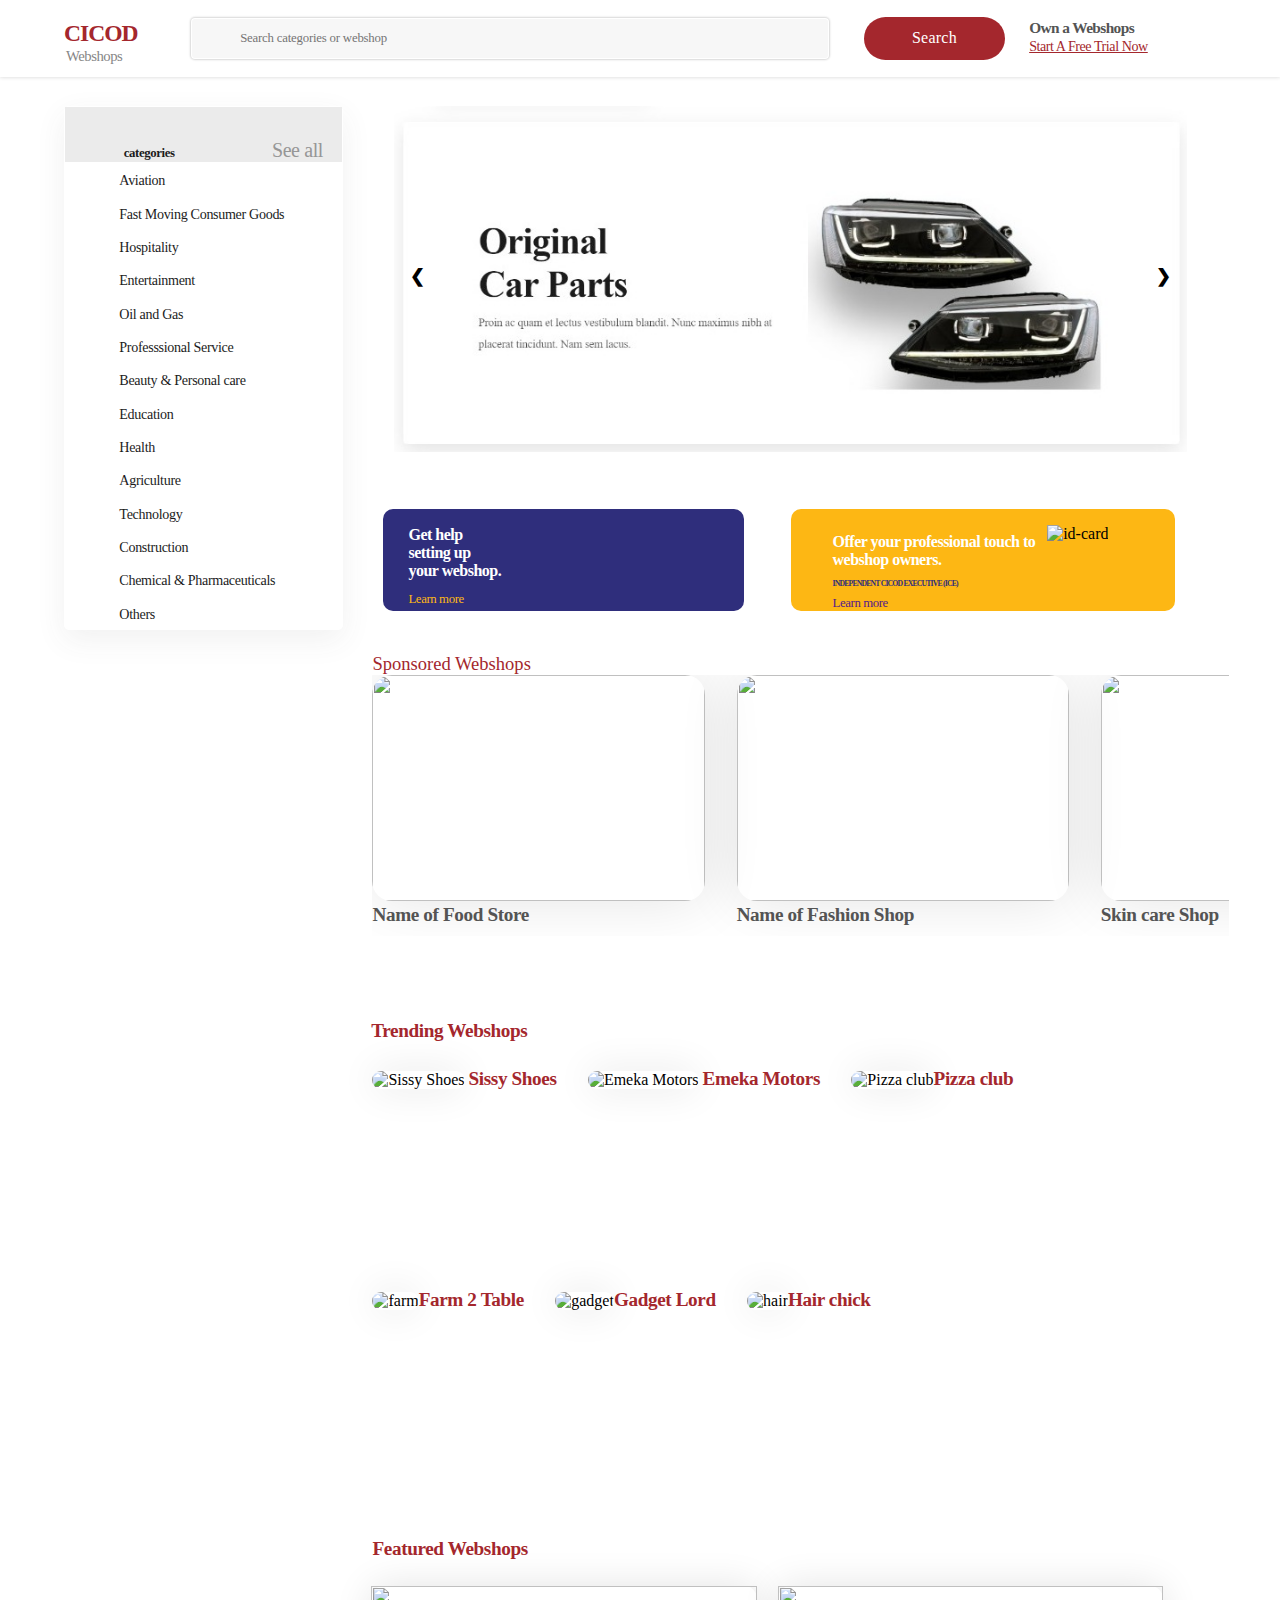
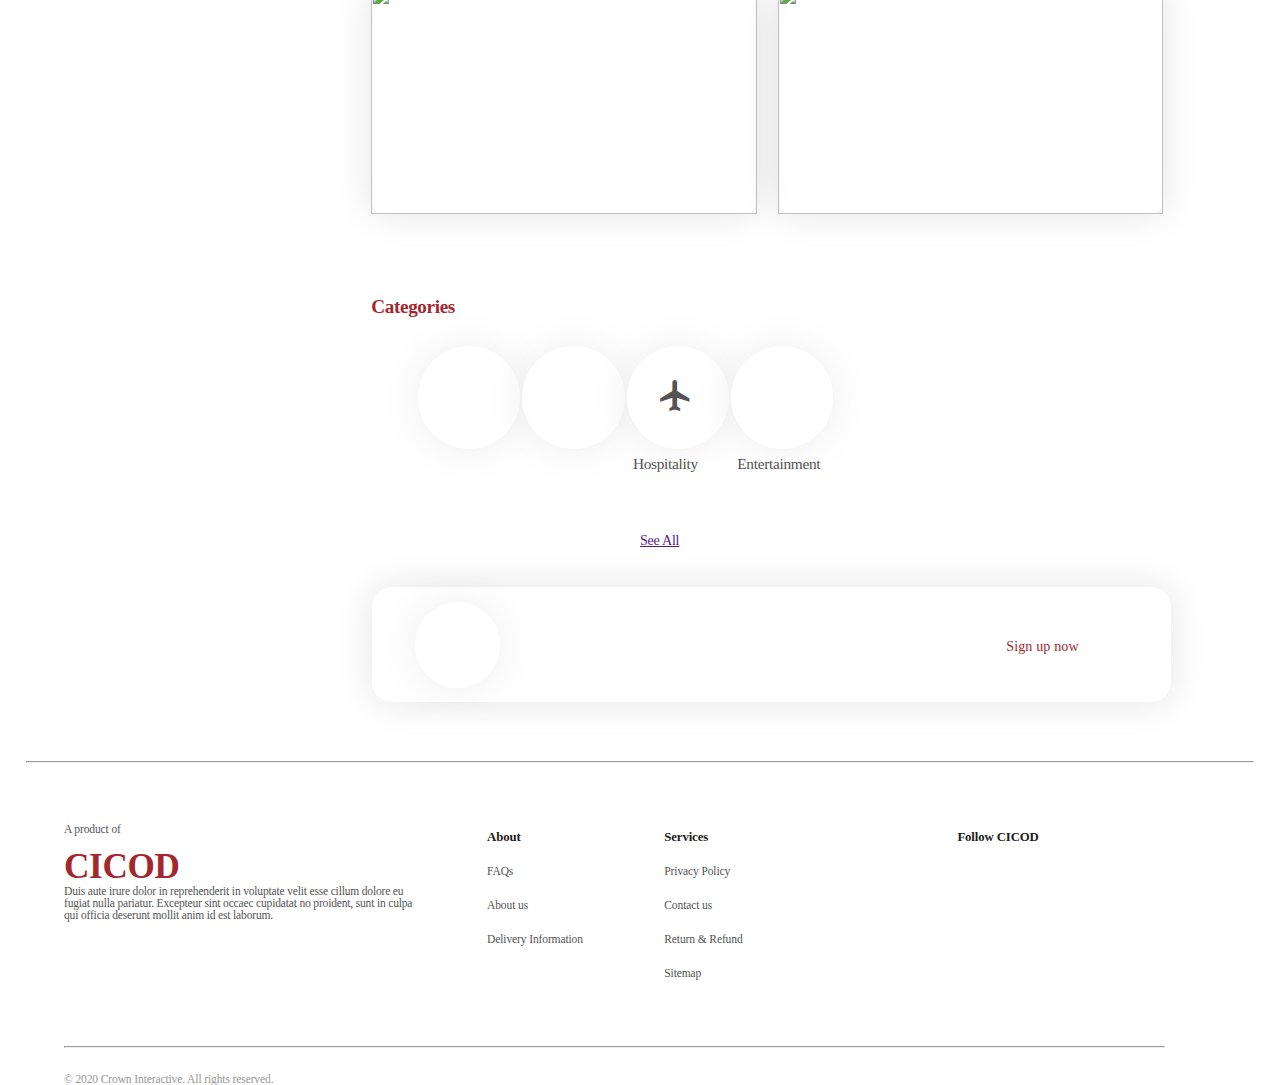
==== commit 6637c34b: "Updated" ====
--- a/index.html
+++ b/index.html
@@ -6,9 +6,11 @@
     <meta name="viewport" content="width=device-width, initial-scale=1.0">
     
     <title>Document</title>
-    <link rel="stylesheet" href="styles.css">
+   <link rel="stylesheet" href="mystyle.css"> <!--large screen (1920px and above)-->
+   <link rel="stylesheet" href="https://fonts.googleapis.com/icon?family=Material+Icons">
     <link rel="stylesheet" href="https://use.fontawesome.com/releases/v5.15.4/css/all.css"
      integrity="sha384-DyZ88mC6Up2uqS4h/KRgHuoeGwBcD4Ng9SiP4dIRy0EXTlnuz47vAwmeGwVChigm" crossorigin="anonymous">
+<script src="myscript.js"></script>
 </head>
 <body>
     <!--This is hmtl for nav bar-->
@@ -34,7 +36,7 @@
         </div>
     </nav>
     
-    <div>
+
         <!--Html for the aside menu right under the nav bar-->
         <div class="aside"> 
             <h5><span id="h51"><i class="fas fa-bars"></i></span><span id="h52"> categories</span> <span id="h53">See all</span>
@@ -52,30 +54,25 @@
             
         </div>
             <!--Container 1- Html for the container right after/opposite the aside menu-->
-        <div class="container1">
-           <div id="side1">
-                <div id="lefticon">
-                    <a href=""><i class="fas fa-angle-left"></i></a>
-                </div>
-                <div id="p1">
-                    Original Car Parts
-                </div>
-
-                <div id="p3">
-                    Proin ac quam et lectus vestibulum blandit. Nunc maximus nibh at placerat tincidunt. Nam sem lacus.
-                </div>
-           </div>
-           
-           <div id="side2">
-              <div id="p2">
-
-              </div>
-                <div id="righticon">
-                   <a href=""><i class="fas fa-angle-right"></i></a>
-                </div>
-           </div>
-        </div>
-    </div>
+        <div class="slideshow-container">
+            <div class="mySlides fade" >
+                <img src="carpart.jpeg" style="width:100%" id="imgslide">
+            </div>
+            <div class="mySlides fade" id="me">
+                <img src="carpart.jpeg" style="width:100%" id="imgslide">
+            </div>
+            <div class="mySlides fade" id="me">
+                <img src="carpart.jpeg" style="width:100%" id="imgslide">
+            </div>
+            <a class="prev" onclick="plusSlides(-1)">&#10094;</a>
+            <a class="next" onclick="plusSlides(1)">&#10095;</a>
+        </div>
+        <!--<div style="text-align:center">
+            <span class="dot" onclick="currentSlide(1)"></span> 
+            <span class="dot" onclick="currentSlide(2)"></span> 
+            <span class="dot" onclick="currentSlide(3)"></span> 
+        </div> -->
+
     <!--Container 2--Html for the content right under container 1-->
     <div id="container2">
         <div id="side3">
@@ -92,13 +89,14 @@
             </div>
             <div id="sub4"><img src="id-card.png" alt="id-card" id="p10"></div>
         </div>
+
     </div>
 
     <div id="p11">
         Sponsored Webshops
     </div>
     <div id="container3">
-        <div id="p13"><img src="food.png" alt="" id="image1"> <p id="p14">Name of Food Store</p></div>
+        <div id="p13" class="p13"><img src="food.png" alt="" id="image1"> <p id="p14">Name of Food Store</p></div>
         <div id="p13"><img src="nameoffashion.png" alt="" id="image1"> <p id="p14">Name of Fashion Shop</p></div>
         <div id="p13" style="padding: 0;"><img src="skincare.png" alt="" id="image1"> <p id="p14">Skin care Shop</p></div>
     </div>
@@ -110,7 +108,7 @@
         <div id="p17"><img src="motors.png" alt="Emeka Motors" id="image2"> <p id="p16">Emeka Motors</p></div>
         <div id="p17"><img src="pizza.png" alt="Pizza club" id="image2"><p id="p16">Pizza club</p></div>
     </div>
-    <div id="container4" style="margin-top: 56px;">
+    <div id="container4" style="margin-top: 2.8vw;">
         <div id="p17"><img src="farm.png" alt="farm" id="image2"><p id="p16">Farm 2 Table</p></div>
         <div id="p17"><img src="gadget.png" alt="gadget" id="image2"><p id="p16">Gadget Lord</p></div>
         <div id="p17"><img src="hair.png" alt="hair" id="image2"><p id="p16">Hair chick</p></div>
@@ -128,17 +126,17 @@
     <div id="container6">
         <div id="p22">
             <div id="p23">
-
-            </div>
-        </div>
-        <div id="p22">
-            <div id="p23">
-
-            </div>
-        </div>
-        <div id="p22">
-            <div id="p23">
-                <i class="fas fa-hospital-alt" id="icon2"></i>
+                <i class="fas fa-plane" id="icon2"></i>
+            </div>
+        </div>
+        <div id="p22">
+            <div id="p23">
+                <span class="material-icons" id="icon2">fastfood</span>
+            </div>
+        </div>
+        <div id="p22">
+            <div id="p23">
+                <span class="material-icons" id="icon2">flight</span>
             </div>
             <p id="sub5">Hospitality</p>
         </div>
--- a/mystyle.css
+++ b/mystyle.css
@@ -0,0 +1,747 @@
+/** DESIGN FOR HEADING**/
+html{height:100%;width: 100%;padding: 0px;margin: 0px;}
+*{box-sizing: border-box}
+body{
+    margin: 0px;
+    height: 100%;
+    max-width: 1920px;
+}
+nav {max-width: 100%;
+    max-height: 120px;
+    margin: 0px;
+    margin-left: 0px;
+    box-shadow: 0px 0px 4px #1d1d1d33;
+    display: flex;
+}
+#nav1{
+    margin-left: 5vw;
+    margin-top: 1.6vw;
+    margin-right: 52px;
+    max-height: 67px;
+    max-width: 119px;
+}
+.logo{
+    font: normal normal 900 1.25vw Raleway;
+    letter-spacing: -1px;
+    color: #A4272D;
+    max-width: 100%;
+    max-height: 44px;
+    text-align: left;
+    font-size: 1.84vw;
+}
+.logosub{
+    text-align: center;
+    font: normal normal 1.15vw Raleway;
+    width: 100%;
+    max-height: 27px;
+    color: #868686;
+    letter-spacing: -0.46px;
+    opacity: 1;
+    size: 23px;
+    padding-bottom: 0px;
+    padding-left: 0.15vw;
+}
+
+.search-box{
+    height: 3.4vw;
+    border-color: transparent;
+    width: 50vw;
+    background: #F7F7F7 0% 0% no-repeat padding-box !important;
+    box-shadow: 0px 0px 2px #00000029;
+    border-radius: 5px;
+    text-align: left;
+    font: normal normal normal 1vw/8vw Raleway;
+    letter-spacing: -0.2px;
+    color: #969696;
+    margin-left: 0px;
+    margin-top: 1.3vw;
+    margin-bottom: 1.3vw;
+    padding-left: 3.8vw;
+    padding-top: 0;
+    padding-bottom: 0px;
+}
+.searchbutton{
+    width: 11vw;
+    height: 3.4vw;
+    background: #A4272D 0% 0% no-repeat padding-box;
+    border-radius: 34px;
+    opacity: 1;
+    margin: 1.3vw 1.9vw 1.3vw 2.7vw;
+    text-align: center;
+    font: normal normal 1.25vw/1vw Raleway;
+    color: #FFFFFF;
+    letter-spacing: 0.25px;
+    opacity: 1;
+    border-style: none;
+}
+#nav2{
+    margin: 1.45vw 0px 1.45vw 0px;
+    max-width: 211px;
+    max-height: 62px;
+}
+.top{
+    max-width: 176px;
+    max-height: 29px;
+    text-align: right;
+    font: normal normal bold 1.2vw Raleway;
+    letter-spacing: -0.6px;
+    color: #545454;
+    opacity: 1;
+}
+.ref{
+    max-width: 189px;
+    max-height: 26px;
+    text-align: right;
+    font: normal normal normal 1.1vw Raleway;
+    letter-spacing: -0.44px;
+    color: #A4272D;
+    text-transform: capitalize;
+    opacity: 1;
+}
+
+
+/** THIS IS THE DESIGN FOR THE LEFT SIDE CONTENT (ASIDE MENU)**/
+.aside{
+    float: left;
+    max-width: 420px;
+    margin: 2.3vw 0px 0 5vw;
+    background: #FFFFFF 0% 0% no-repeat padding-box;
+    box-shadow: 0px 10px 30px #48484814;
+    border-radius: 5px;
+    opacity: 1;
+    max-height: 725px;
+}
+.list{
+    margin: 0px;
+}
+h5{
+    max-height: 68px;
+    width: 100%;
+    background: #EBEBEB 0% 0% no-repeat padding-box;
+    border: 1px solid #00000000;
+    opacity: 1;
+    margin: 0px;
+    text-align: justify;
+}
+#h51{
+    width: 26px;
+    height: 18px;
+    padding: 25px 0 25px 30px;
+    display: inline-block;
+    color: #A4272D;
+    opacity: 1;
+}
+#h52{
+    padding: 22px 0 22px 26px;
+    max-width: 99px;
+    max-height: 24px;
+    text-align: center;
+    font: normal normal 600 1vw Raleway;
+    letter-spacing: -0.4px;
+    color: #1C1C1C;
+    opacity: 1;
+}
+#h53{
+    text-align: left;
+    font: normal normal normal 20px Raleway;
+    letter-spacing: -0.4px;
+    color: #969696;
+    opacity: 1;
+    max-width: 62px;
+    max-height: 24px;
+    padding: 1.09vw 1.5vw 1.09vw 7.35vw;
+}
+
+ul>li{
+    list-style: none;
+    padding: 0.6vw;
+    margin: 0px;
+    
+}
+ul>li>a{
+    text-decoration: none;
+    font: normal normal normal 1.1vw Raleway;
+    letter-spacing: -0.32px;
+    color: #1C1C1C;
+    opacity: 1;
+    padding: 0.6vw;
+}
+ul>li>a:visited{
+    text-align: left;
+    font: normal normal normal 32px Raleway;
+    letter-spacing: -0.32px;
+    color: #1C1C1C;
+    opacity: 1;
+}
+ul>li>a:hover{ color:white;background-color: #A4272D; border-radius: 10px;}
+/** CSS FOR CONTENT AFTER THE ASIDE MENU**/
+.slideshow-container{
+    margin-top: 2.3vw;
+    margin-left: 4vw;
+    margin-bottom: 0px;
+    width: 61.9vw;
+    max-height: 25.7vw;
+    display: inline-block;
+    position: relative;
+}
+/*.mySlides {display: none}
+/**#img {vertical-align: middle;} */
+#me{
+    display: none;
+}
+.prev, .next {
+    cursor: pointer;
+    position: absolute;
+    top: 50%;
+    width: auto;
+    padding: 16px;
+    margin-top: -22px;
+    color: black;
+    font-weight: bold;
+    font-size: 18px;
+    transition: 0.6s ease;
+    border-radius: 0 3px 3px 0;
+    user-select: none;
+}
+.next {
+    right: 0;
+    border-radius: 3px 0 0 3px;
+}
+/**.prev:hover, .next:hover {
+} **/
+.dot {
+    cursor: pointer;
+    height: 15px;
+    width: 15px;
+    margin: 0 2px;
+    background-color: black;
+    border-radius: 50%;
+    position: absolute;
+    display: inline-block;
+    transition: background-color 0.6s ease;
+}
+.active, .dot:hover {
+    background-color: #717171;
+}
+.fade {
+    -webkit-animation-name: fade;
+    -webkit-animation-duration: 1.5s;
+    animation-name: fade;
+    animation-duration: 1.5s;
+}
+  
+@-webkit-keyframes fade {
+    from {opacity: .4} 
+    to {opacity: 1}
+}
+  
+@keyframes fade {
+    from {opacity: .4} 
+    to {opacity: 1}
+}
+  
+/* On smaller screens, decrease text size */
+  @media only screen and (max-width: 300px) {
+    .prev, .next,.text {font-size: 11px}
+}
+
+/** CSS for container2 and its content**/
+#container2{
+    width: 61.9vw;
+    height: 7.95vw;
+    margin-top: 53px;
+    margin-right: 5vw;
+    margin-left: 3.1vw;
+    display: inline-block;
+}
+#side3{
+    width: 28.24vw;
+    height: 7.95vw;
+    padding-left: 0px;
+    padding-right: 1.8vw;
+    padding-bottom: 0px;
+    float: left;
+    background: #2F2E7C 0% 0% no-repeat padding-box;
+    border-radius: 10px;
+    opacity: 1;
+}
+#side4{
+    width: 30.05vw;
+    height: 7.95vw;
+    padding-top: 0px;
+    padding-right: 0px;
+    padding-bottom: 0px;
+    float: right;
+    background: #FDB714 0% 0% no-repeat padding-box;
+    border-radius: 10px;
+    opacity: 1;
+}
+#sub1{
+    padding: 1.3vw 1.5vw 0.85vw 2vw;
+    margin: 0px;
+    height: 5.8vw;
+    width: 10.9vw;
+    display: inline-block;
+}
+#sub2{
+    padding: 0.9vw 0px 0px 0px;
+    width: 12.1vw;
+    height: 7.05vw;
+    float: right;
+}
+#p4{
+    width: 5.8vw;
+    height: 3vw;
+    text-align: left;
+    font: normal normal 600 1.25vw Raleway;
+    letter-spacing: -0.5px;
+    color: #FFFFFF;
+    opacity: 1;
+    margin: 0;
+    display: inline;
+}
+#p4>a:visited{
+    width: 116px;
+    height: 60px;
+    text-align: left;
+    font: normal normal 600 25px Raleway;
+    letter-spacing: -0.5px;
+    color: #FFFFFF;
+    opacity: 1;
+    margin: 0;
+    display: inline;
+    text-decoration: none;
+}
+#p4>a{text-decoration: none;}
+#p5{
+    width: 5.8vw;
+    height: 1.2vw;
+    text-align: left;
+    letter-spacing: -0.4px;
+    color: #FDB714;
+    opacity: 1;
+    font: normal 1vw Raleway;
+}
+#p5>a:visited{    
+    width: 116px;
+    height: 24px;
+    text-align: left;
+    letter-spacing: -0.4px;
+    color: #FDB714;
+    opacity: 1;
+    font: normal 20px Raleway;
+}
+#p5>a{text-decoration: none;}
+#p6{
+    width: 12.1vw;
+    height: 7.05vw;
+    opacity: 1;
+    display: inline-flex;
+}
+#sub3{
+    width: 16.3vw;
+    height: 118px;
+    float: left;
+    padding-left: 42px;
+    padding-top: 24px;
+}
+#sub4{
+    width: 10vw;
+    height: 6.8vw;
+    float: right;
+    padding-top: 1.25vw;
+    padding-left: 0px
+}
+#p7{
+    height: 3vw;
+    width: 16.3vw;
+    text-align: left;
+    font: normal normal 600 1.25vw Raleway;
+    letter-spacing: -0.5px;
+    color: #FFFFFF;
+    opacity: 1;
+    padding: 0;
+    margin: 0;
+}
+#p8{
+    width: 11.5vw;
+    height: 0.7vw;
+    text-align: left;
+    font: normal normal 900 0.6vw Raleway;
+    letter-spacing: -0.062vw;
+    color: #2F2E7C;
+    text-transform: uppercase;
+    opacity: 1;
+}
+#p9{
+    height: 1.2vw;
+    width: auto;
+    text-align: left;
+    font: normal 1vw Raleway;
+    letter-spacing: -0.4px;
+    color: #A4272D;
+    opacity: 1;
+    margin: 0px;    
+}
+#p9>a{text-decoration: none;}
+#p10{
+    height: 6.7vw;
+    width: 10vw;
+}
+#p11{
+    width: 17.45vw;
+    height: 1.75vw;
+    margin-top: 2.95vw;
+    margin-left: 29.1vw;
+    color: #A4272D;
+    opacity: 1;
+    font: normal 1.45vw Raleway;
+}
+
+
+#container3{
+    height: 20.4vw;
+    max-width: 66.9vw;
+    margin-left: 29.1vw;
+    display: flex;
+    overflow: hidden;
+    position: relative;
+    
+}
+
+#slide2{
+    background: #FFFFFF 0% 0% no-repeat padding-box;
+    opacity: 0.76;
+    font-size: larger;
+}
+#p13{
+    padding-right: 2.45vw;
+    
+}
+#p14{    
+    text-align: left;
+    font: normal normal 600 1.5vw/1.6vw Raleway;
+    letter-spacing: -0.03vw;
+    color: #545454;
+    opacity: 1;
+    margin: 0px;
+    
+}
+#image1{
+    height: 17.65vw;
+    width: 26vw;
+    box-shadow: 0px 0px 60px #0000001c;
+    border-radius: 20px;
+    opacity: 1;
+}
+#p15{
+    margin-left: 29.01VW;
+    margin-top: 6.6VW;
+    height: 1.75VW;
+    text-align: left;
+    font: normal normal bold 1.5vw Raleway;
+    letter-spacing: -0.03vw;
+    color: #A4272D;
+    opacity: 1;
+}
+
+#container4{
+    margin: 2vw 0 0 29.1vw;
+    height: 14.45vw;
+    width: 66.9vw;
+    display: flex;
+}
+#p16{
+    margin-top: 1vw;
+    height: 1.75vw;
+    text-align: left;
+    font: normal normal bold 1.5vw Raleway;
+    letter-spacing: -0.03vw;
+    color: #A4272D;
+    opacity: 1;
+    display: inline;
+}
+#p17{
+    padding-right: 2.45vw;
+}
+#image2{
+    box-shadow: 0vw 0vw 3vw #0000001c;
+    border-radius: 1vw;
+    opacity: 1;
+    width: 100%; height: 100%;
+}
+#p18{
+    margin-left: 29.1vw;
+    margin-top: 5vw;
+    height: 1.75vw;
+    text-align: left;
+    font: normal normal bold 1.5vw Raleway;
+    letter-spacing: -0.03vw;
+    color: #A4272D;
+    opacity: 1;
+}
+#container5{
+    height: 17.8vw;
+    margin: 2vw 0 0 29.01vw;
+    display: flex;
+
+}
+#p19{
+    margin-right: 1.675vw;
+    background-image: url(/breadbackground.png);
+    box-shadow: 0px 0px 3vw #0000001c;
+    border-radius: 1vw;
+    opacity: 1;
+    
+}
+#image3{
+    height: 17.8vw;
+    width: 30.1vw;
+    opacity: 1;
+}
+#p20{
+    background-image: url(workshoeback.png);
+    box-shadow: 0px 0px 3vw #0000001c;
+    border-radius: 1vw;
+    opacity: 1;
+}
+#p21{
+    margin-top: 6.5vw;
+    margin-left: 29.01vw;
+    width: 7.55vw;
+    height: 1.75vw;
+    text-align: left;
+    font: normal normal bold 1.5vw/1.6vw Raleway;
+    letter-spacing: -0.03vw;
+    color: #A4272D;
+    opacity: 1;
+}
+#container6{
+    height: 11vw;
+    margin-left: 32.65vw;
+    margin-top: 2.1vw;
+    display: flex;
+}
+#p22{
+    width: 1.5vw;
+    padding-right: 8.15vw;
+    height: 99%;
+}
+#p23{
+    height: 8vw;
+    width: 8vw;
+    background: #FFFFFF 0% 0% no-repeat padding-box;
+    box-shadow: 0px 0px 3.5vw #00000012;
+    opacity: 1;
+    border-radius: 45vw;
+}
+#icon2{
+    height: 2.9vw;
+    width: 2.9vw;
+    font-size: 2.9vw;
+    padding: 30%;
+    color: #545454;
+}
+#sub5{
+    text-align: left;
+    font: normal normal normal 1.2vw Raleway;
+    letter-spacing: -0.024vw;
+    color: #545454;
+    text-transform: capitalize;
+    opacity: 1;
+    margin: 0px;
+    padding-top: 0.5vw;
+    padding-left: 0.5vw;
+}
+#p24{
+    margin: 3.5vw 0 0 50vw;
+    text-align: left;
+    text-decoration: underline;
+    font: normal normal normal 1.1vw Raleway;
+    letter-spacing: -0.02vw;
+    color: #1E3E94;
+    text-transform: capitalize;
+    opacity: 1;
+}
+#container7{
+    margin: 3vw 0 0 29.1vw;
+    height: 8.95vw;
+    width: 62.375vw;
+    background-image: url(p25.png);
+    box-shadow: 0px 0px 3vw #0000001c;
+    border-radius: 20px;
+    opacity: 1;
+    display: flex;
+
+}
+#p25{
+    height: 6.7vw;
+    width: 6.7vw;
+    margin: 1.15vw 0 1.1vw 3.3vw;
+    background: #FFFFFF 0% 0% no-repeat padding-box;
+    box-shadow: 0px 0px 3.5vw #00000012;
+    opacity: 1;
+    display: inline-block;
+    border-radius: 10vw;;
+}
+#grocery{
+    color: #A4272D;
+    padding: 2.25vw 1.35vw 1.4vw;
+    font-size: 3vw;
+}
+#p26{
+    width: 30.2vw;
+    height: 4.2vw;
+    margin: 1.95vw 0 0 2.6vw;
+    display: inline-block;
+}
+#sub6{
+    width: 17.35vw;
+    height: 2.35vw;
+    margin: 0px;
+    text-align: left;
+    font: normal normal bold 2vw/3.5vw Raleway;
+    letter-spacing: -0.04vw;
+    color: #FFFFFF;
+    opacity: 1;
+}
+#sub7{
+    width: 30.2vw;
+    text-align: left;
+    font: normal normal normal 1.2vw Raleway;
+    letter-spacing: -0.024vw;
+    color: #FFFFFF;
+    opacity: 1;
+}
+#p27{
+    width: 11vw;
+    height: 3.4vw;
+    margin: 2.85vw 4.5vw 0 4.05vw;
+    background: #FFFFFF 0% 0% no-repeat padding-box;
+    border-radius: 1.7vw;
+    opacity: 1;
+}
+#sub8{
+    text-align: center;
+    font: normal normal 1.1vw Raleway;
+    letter-spacing: 0.01vw;
+    opacity: 1;
+}
+#p27>#sub8>a{text-decoration: none; color: #A4272D;}
+
+#breakline{
+    width: 96vw;
+    margin-top: 4.6vw;
+}
+
+.footer{
+    width: 96vw;
+    height: 20.85vw;
+    background: #FFFFFF 0% 0% no-repeat padding-box;
+    opacity: 1;
+    margin: 0px;
+    display: flex;
+}
+#p28{
+    width: 27.25vw;
+    height: 10.8vw;
+    margin: 3.65vw 0 0 5vw;
+}
+#sub9{
+    text-align: left;
+    font: normal normal normal 0.9vw/1.85vw Raleway;
+    letter-spacing: -0.009vw;
+    color: #545454;
+    opacity: 4;
+    margin: 0px;
+    height: 1.05vw;
+    width: 5.05vw;
+}
+#sub10{
+    text-align: left;
+    font: normal normal 900 2.75vw/5.65vw Raleway;
+    letter-spacing: -0.0275vw;
+    color: #A4272D;
+    opacity: 1;
+    margin: 0px;
+    height: 3.25vw;
+    width: 8.6vw;
+}
+#sub11{
+    text-align: left;
+    font: normal normal normal 0.9vw Raleway;
+    letter-spacing: -0.0135vw;
+    color: #545454;
+    opacity: 4;
+    margin-top: 1vw;
+    width: 27.25vw;
+    height: 6vw;
+}
+#p29{
+    width: 8.2vw;
+    height: 7.395vw;
+    opacity: 1;
+    margin: 3.65vw 0 0 5.8vw;
+}
+#p29>p>a{
+    text-decoration: none;
+    text-align: left;
+    font: normal normal normal 0.9vw Raleway;
+    letter-spacing: -0.009vw;
+    color: #545454;
+    opacity: 1;
+}
+#sub12{
+    text-align: left;
+    font: normal normal bold 1vw Raleway;
+    letter-spacing: -0.01vw;
+    color: #1C1C1C;
+    opacity: 1;
+}
+#p30{
+    width: 6.7vw;
+    height: 10.3vw;
+    opacity: 1;
+    margin: 3.65vw 0 0 5.65vw;
+}
+#p30>p>a{
+     text-decoration: none;
+    text-align: left;
+    font: normal normal normal 0.9vw Raleway;
+    letter-spacing: -0.009vw;
+    color: #545454;
+    opacity: 1;
+}
+#p31{
+    width: 15.7vw;
+    height: 5.15vw;
+    margin: 3.65vw 4.5vw 0 16.2vw;
+}
+#p32{
+    display: flex;}
+#sub13{
+    border-color: #969696;
+    font-size: xx-large;
+    margin-right: 0.15vw;
+    height: 3.25vw;
+    width: 3.25vw;
+    opacity: 1;
+    color: #969696;
+    text-align: center;
+}
+#icon7{
+    width: 65px; height: 65px; font-size: x-large;
+}
+#p31>#p32>#sub13>a{text-decoration: none; color: #969696;}
+#breakline2{
+    width: 86vw;
+    margin-left: 5vw;
+}
+#p34{
+    text-align: left;
+    font: normal normal normal 0.9vw Raleway;
+    letter-spacing: -0.009vw;
+    color: #969696;
+    opacity: 1;
+    margin: 2vw 0 2.55vw 5vw;
+}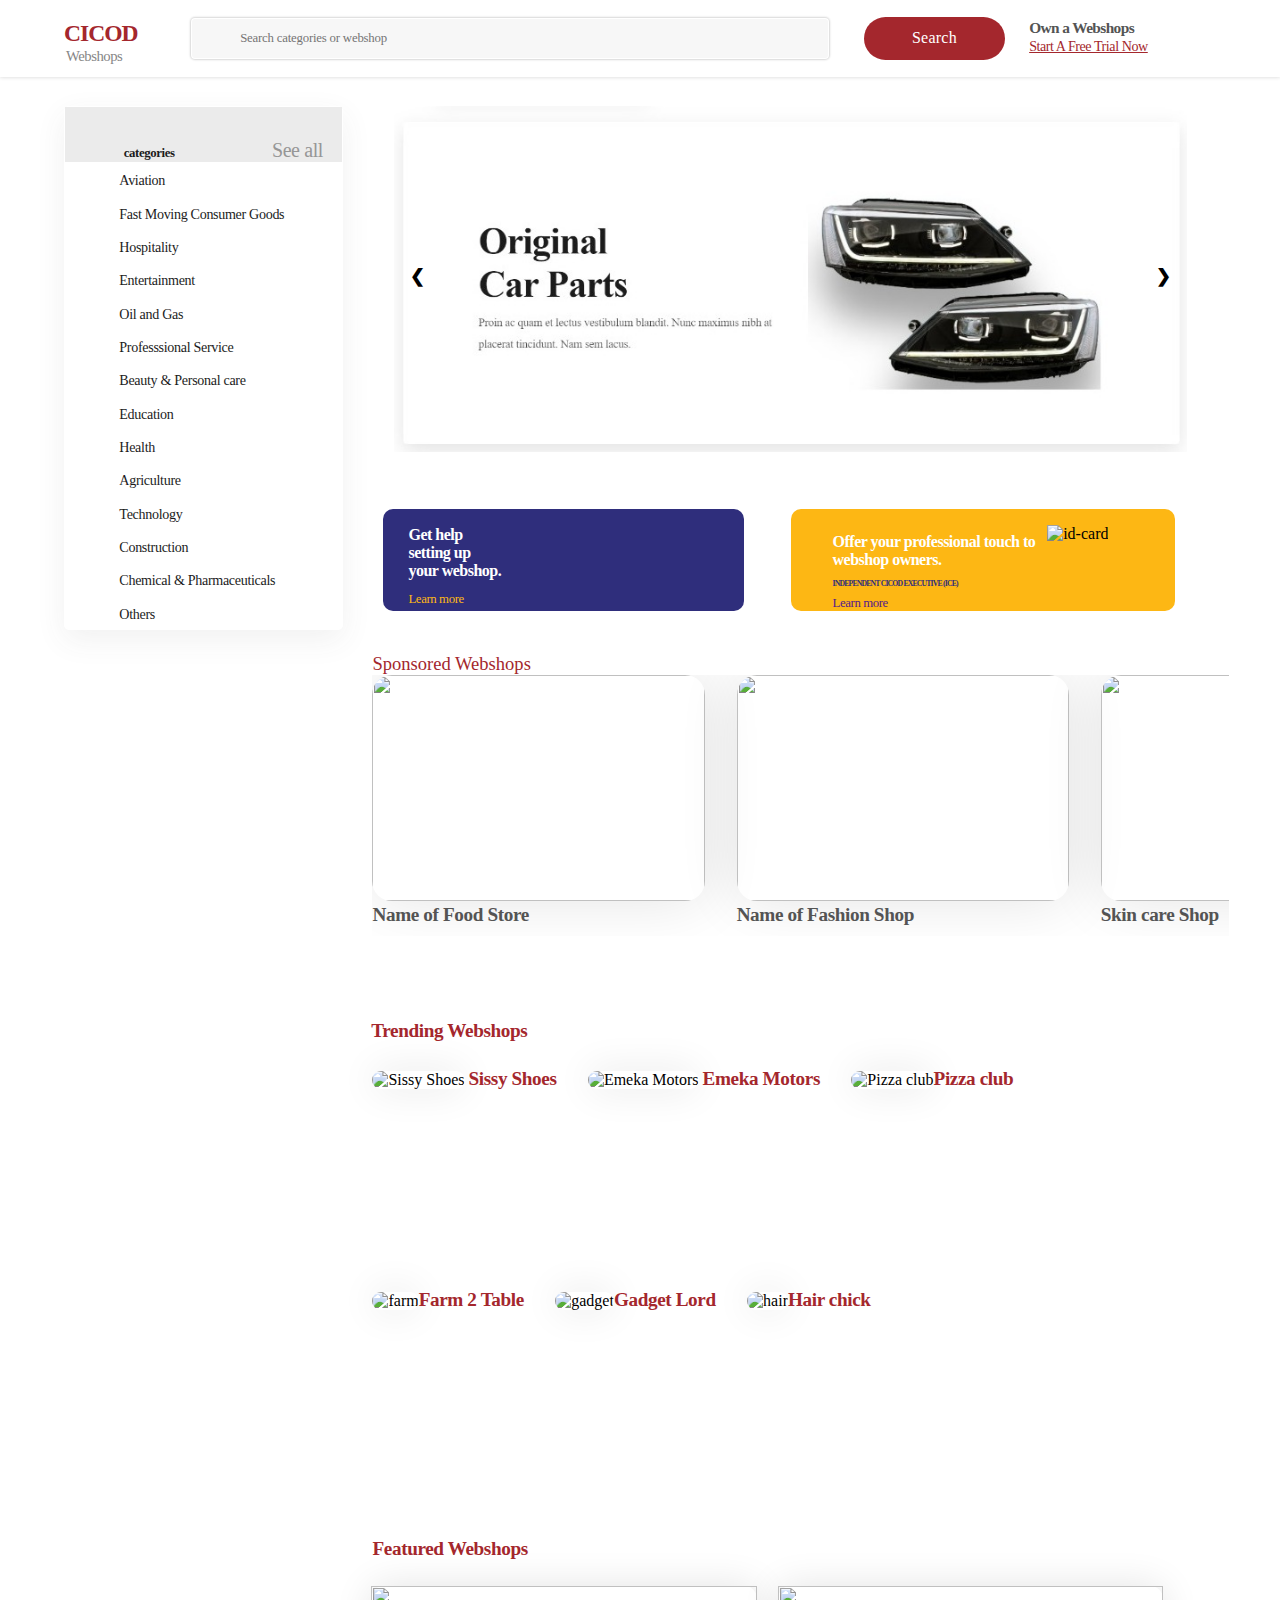
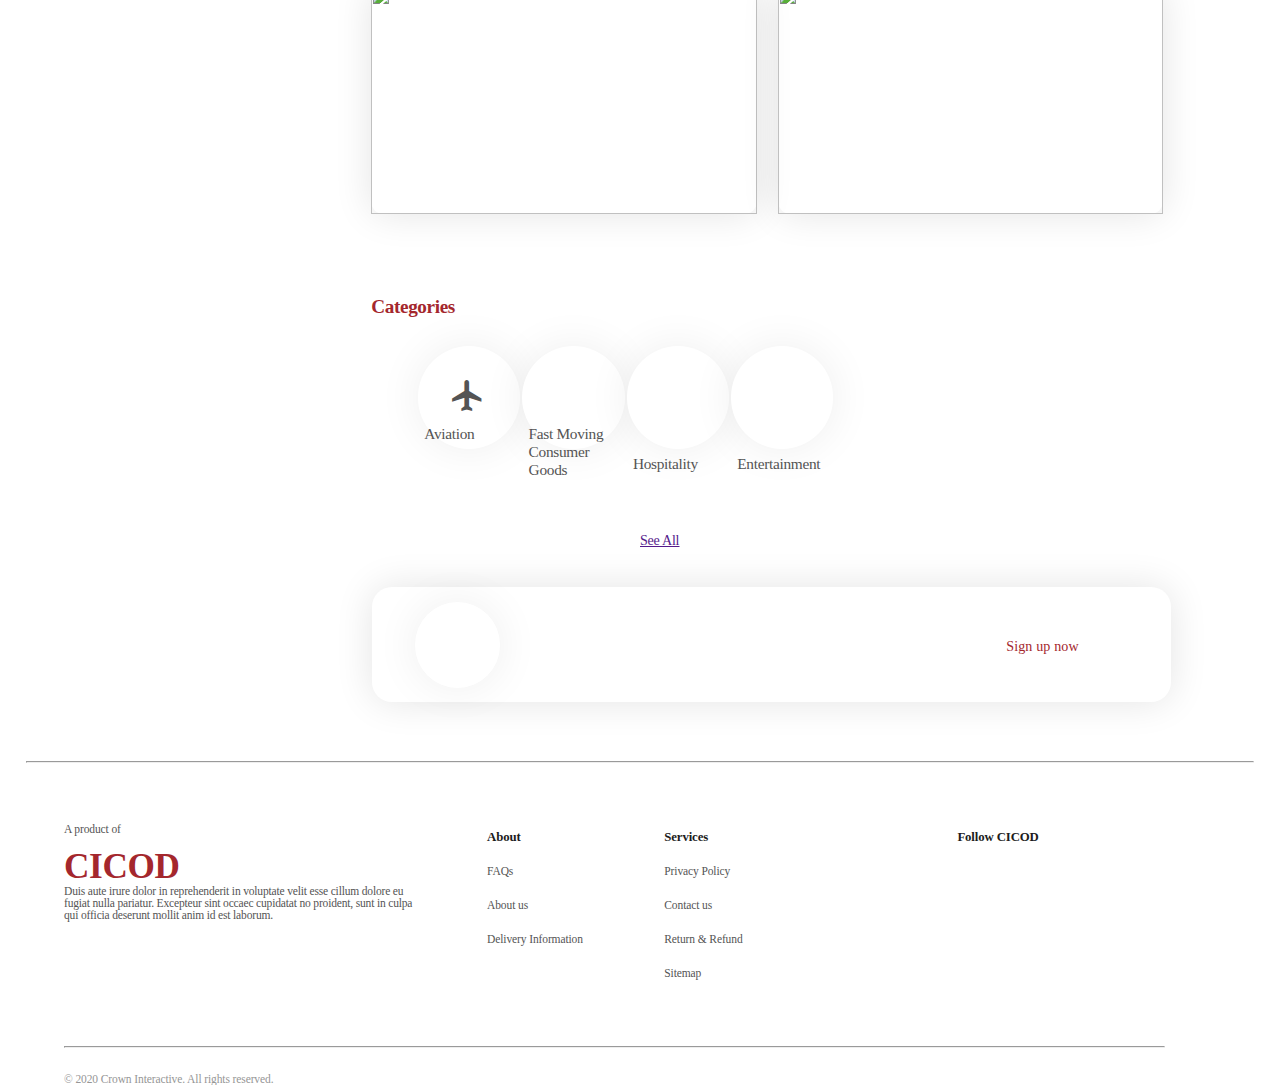
==== commit 998cb078: "Update index.html" ====
--- a/index.html
+++ b/index.html
@@ -126,17 +126,19 @@
     <div id="container6">
         <div id="p22">
             <div id="p23">
-                <i class="fas fa-plane" id="icon2"></i>
+                <span class="material-icons" id="icon2">flight</span>
+                <p id="sub5">Aviation</p>
             </div>
         </div>
         <div id="p22">
             <div id="p23">
                 <span class="material-icons" id="icon2">fastfood</span>
-            </div>
-        </div>
-        <div id="p22">
-            <div id="p23">
-                <span class="material-icons" id="icon2">flight</span>
+                <p id="sub5">Fast Moving Consumer Goods</p>
+            </div>
+        </div>
+        <div id="p22">
+            <div id="p23">
+                <i class="fas fa-hospital-alt" id="icon2"></i>
             </div>
             <p id="sub5">Hospitality</p>
         </div>
